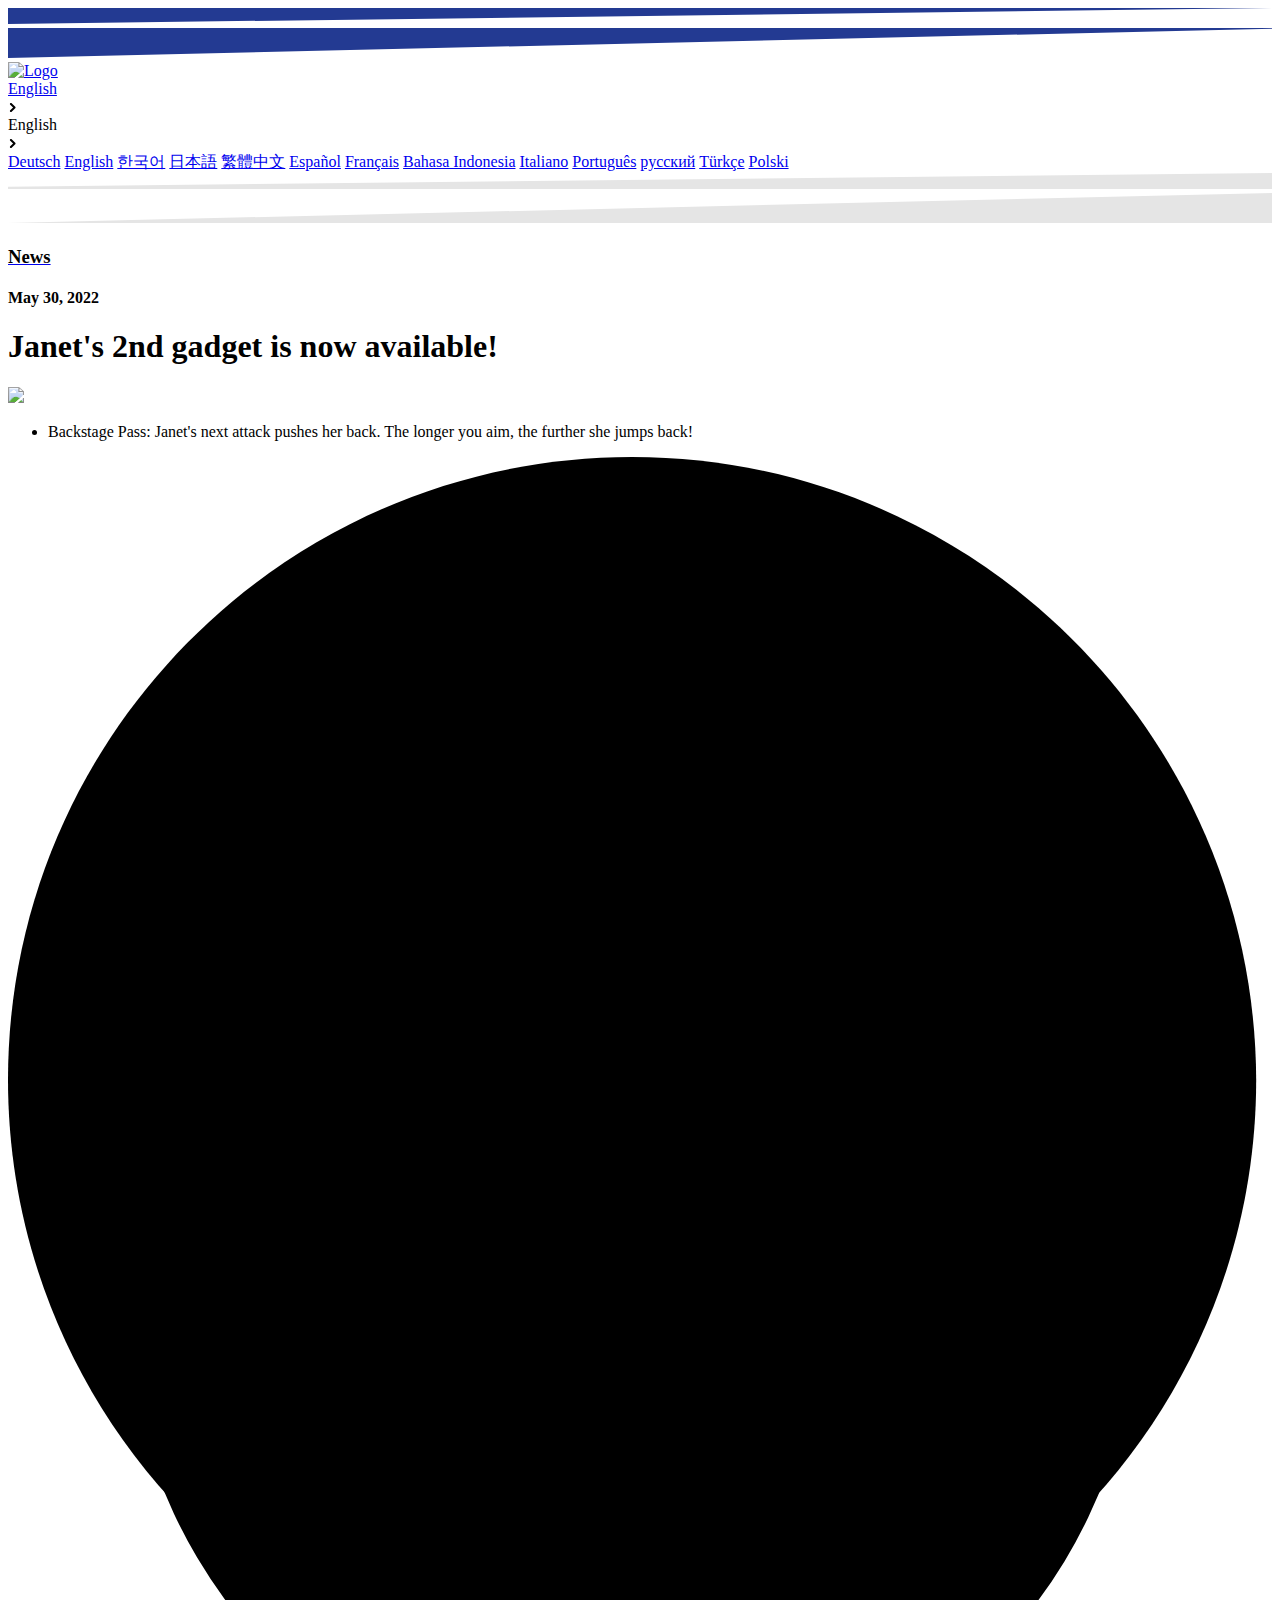
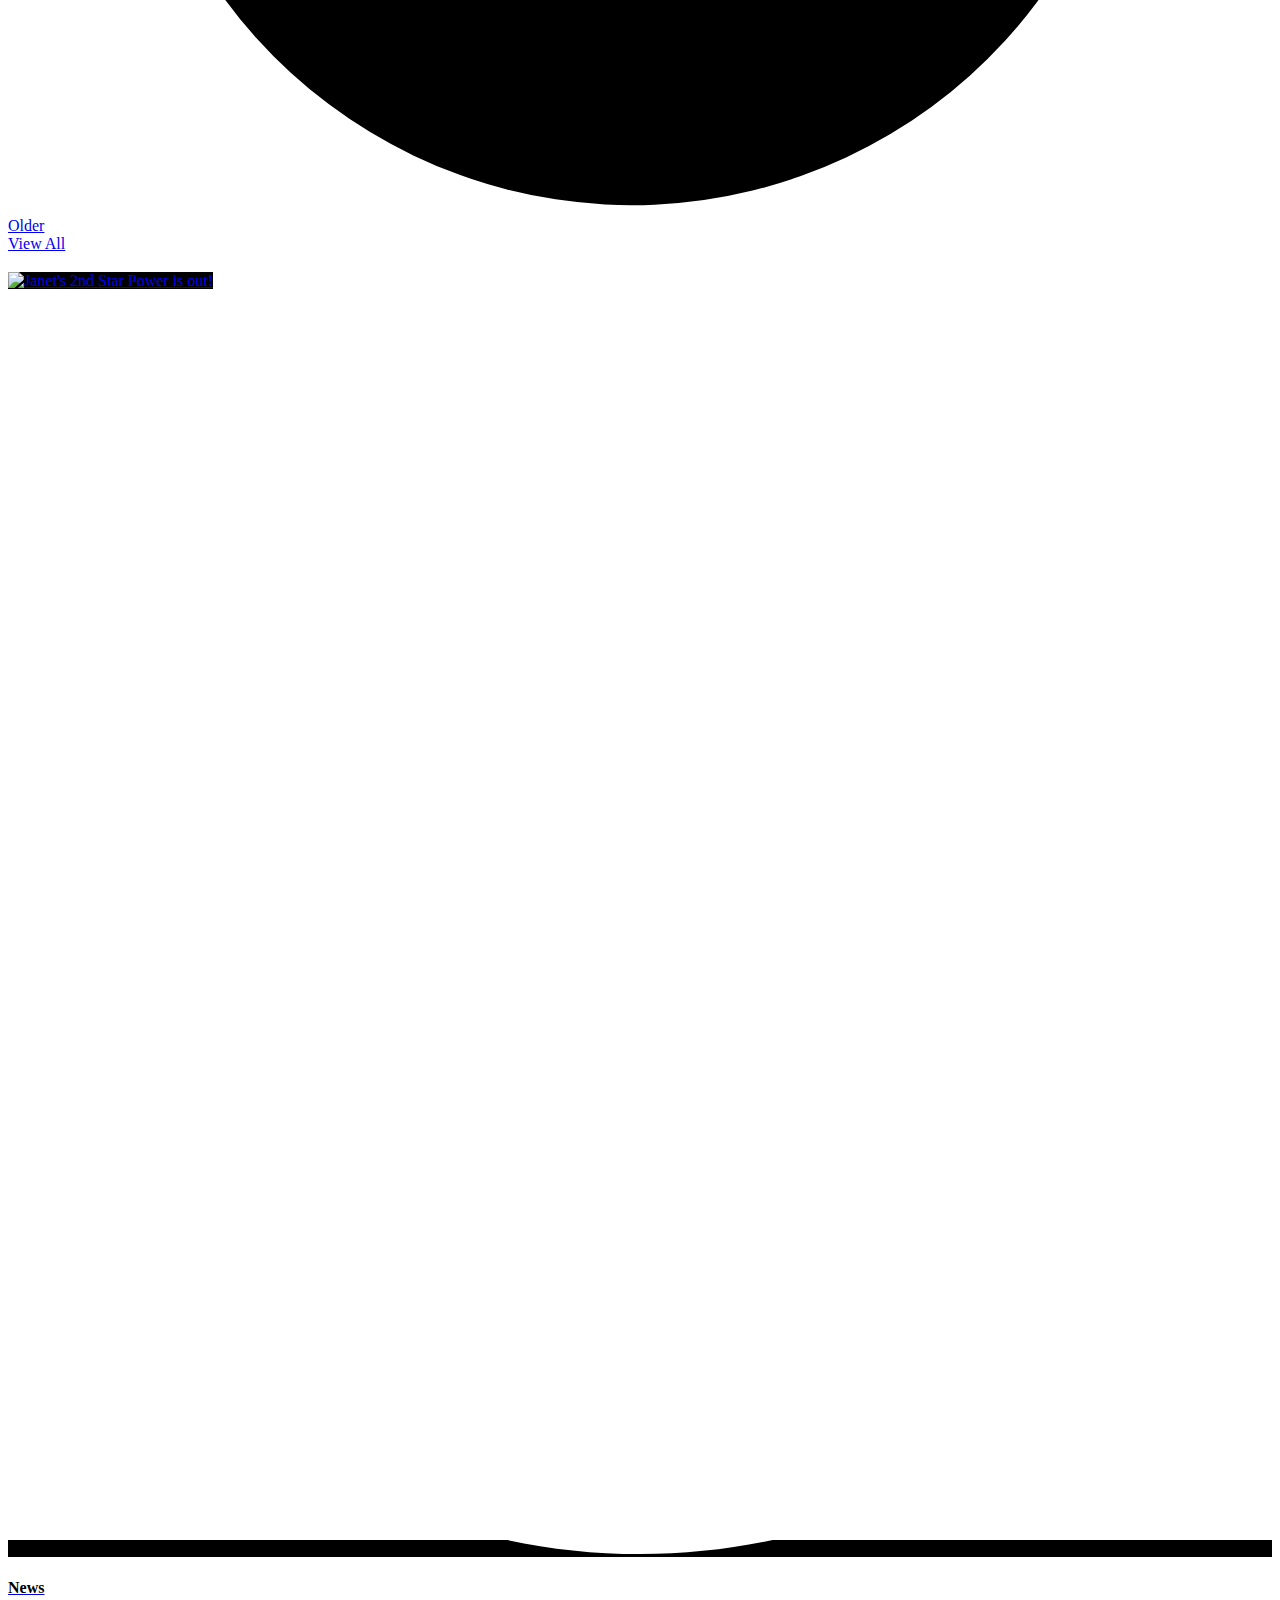
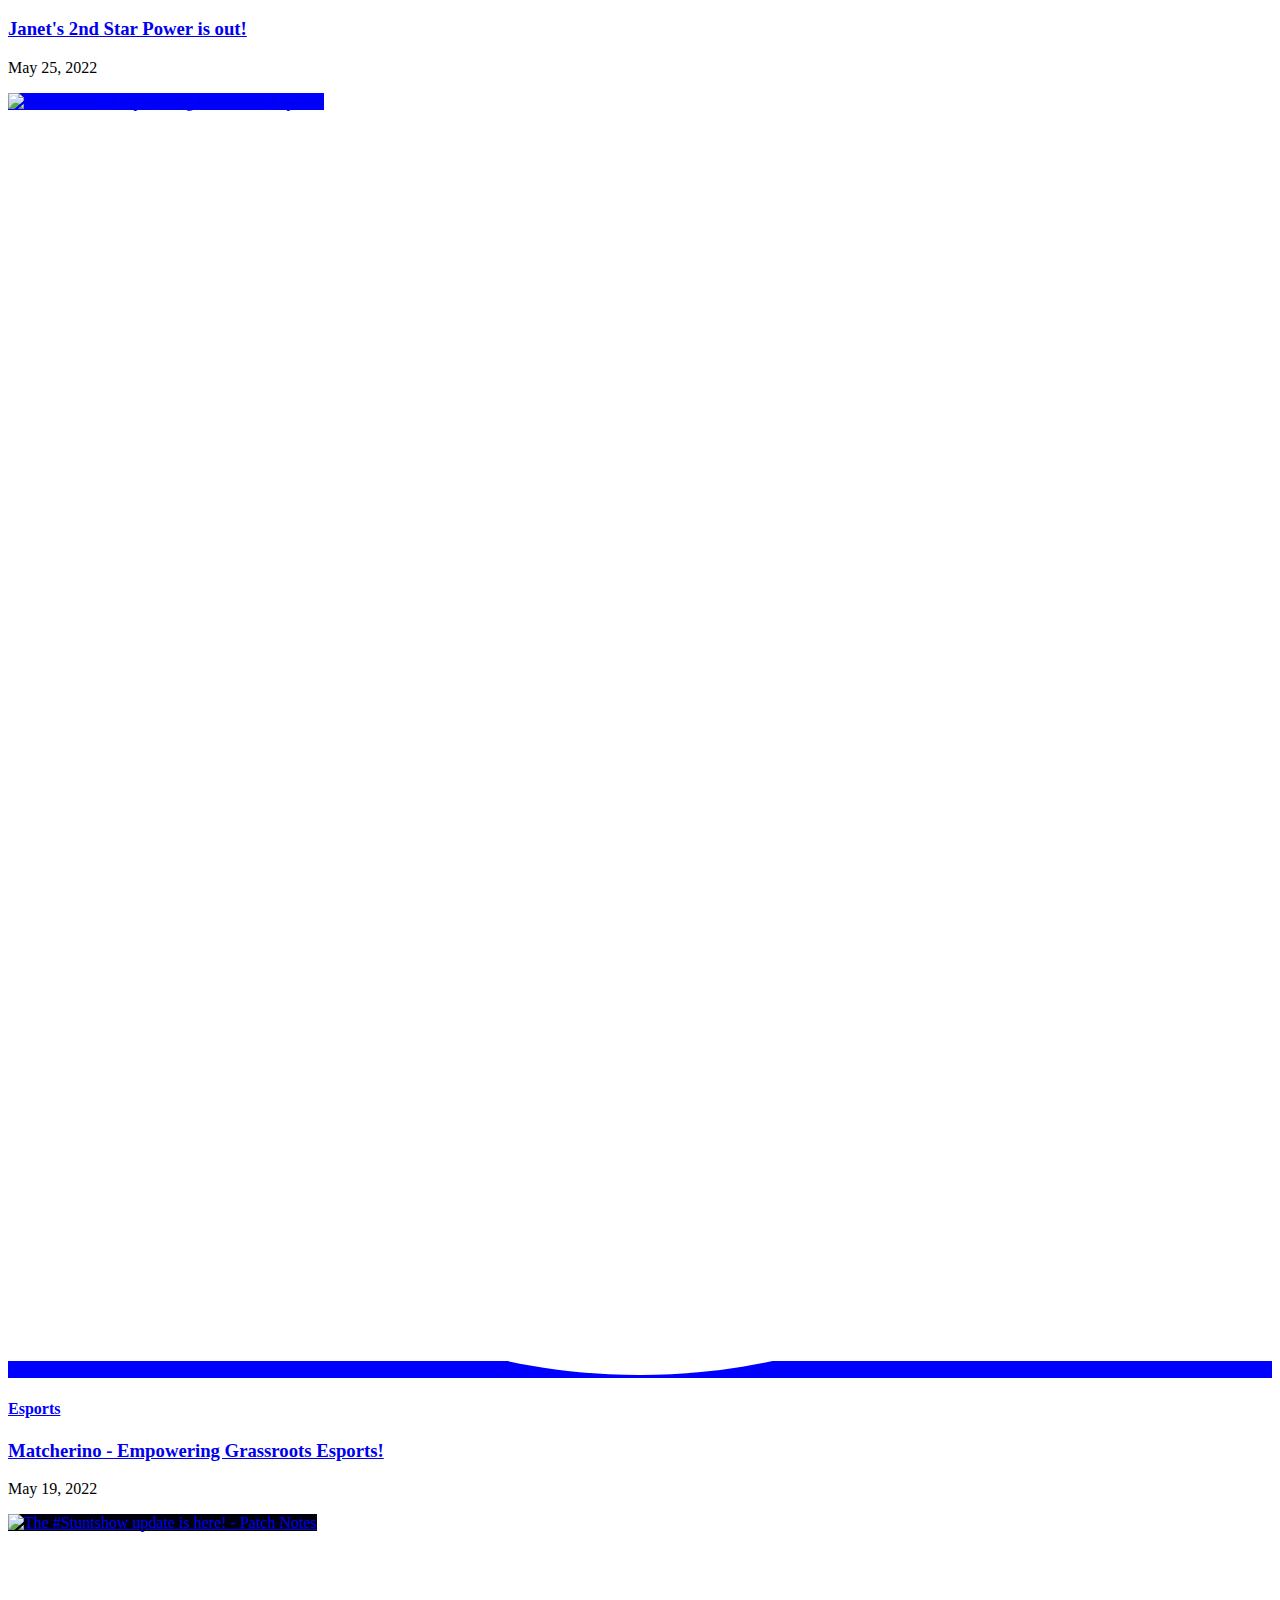
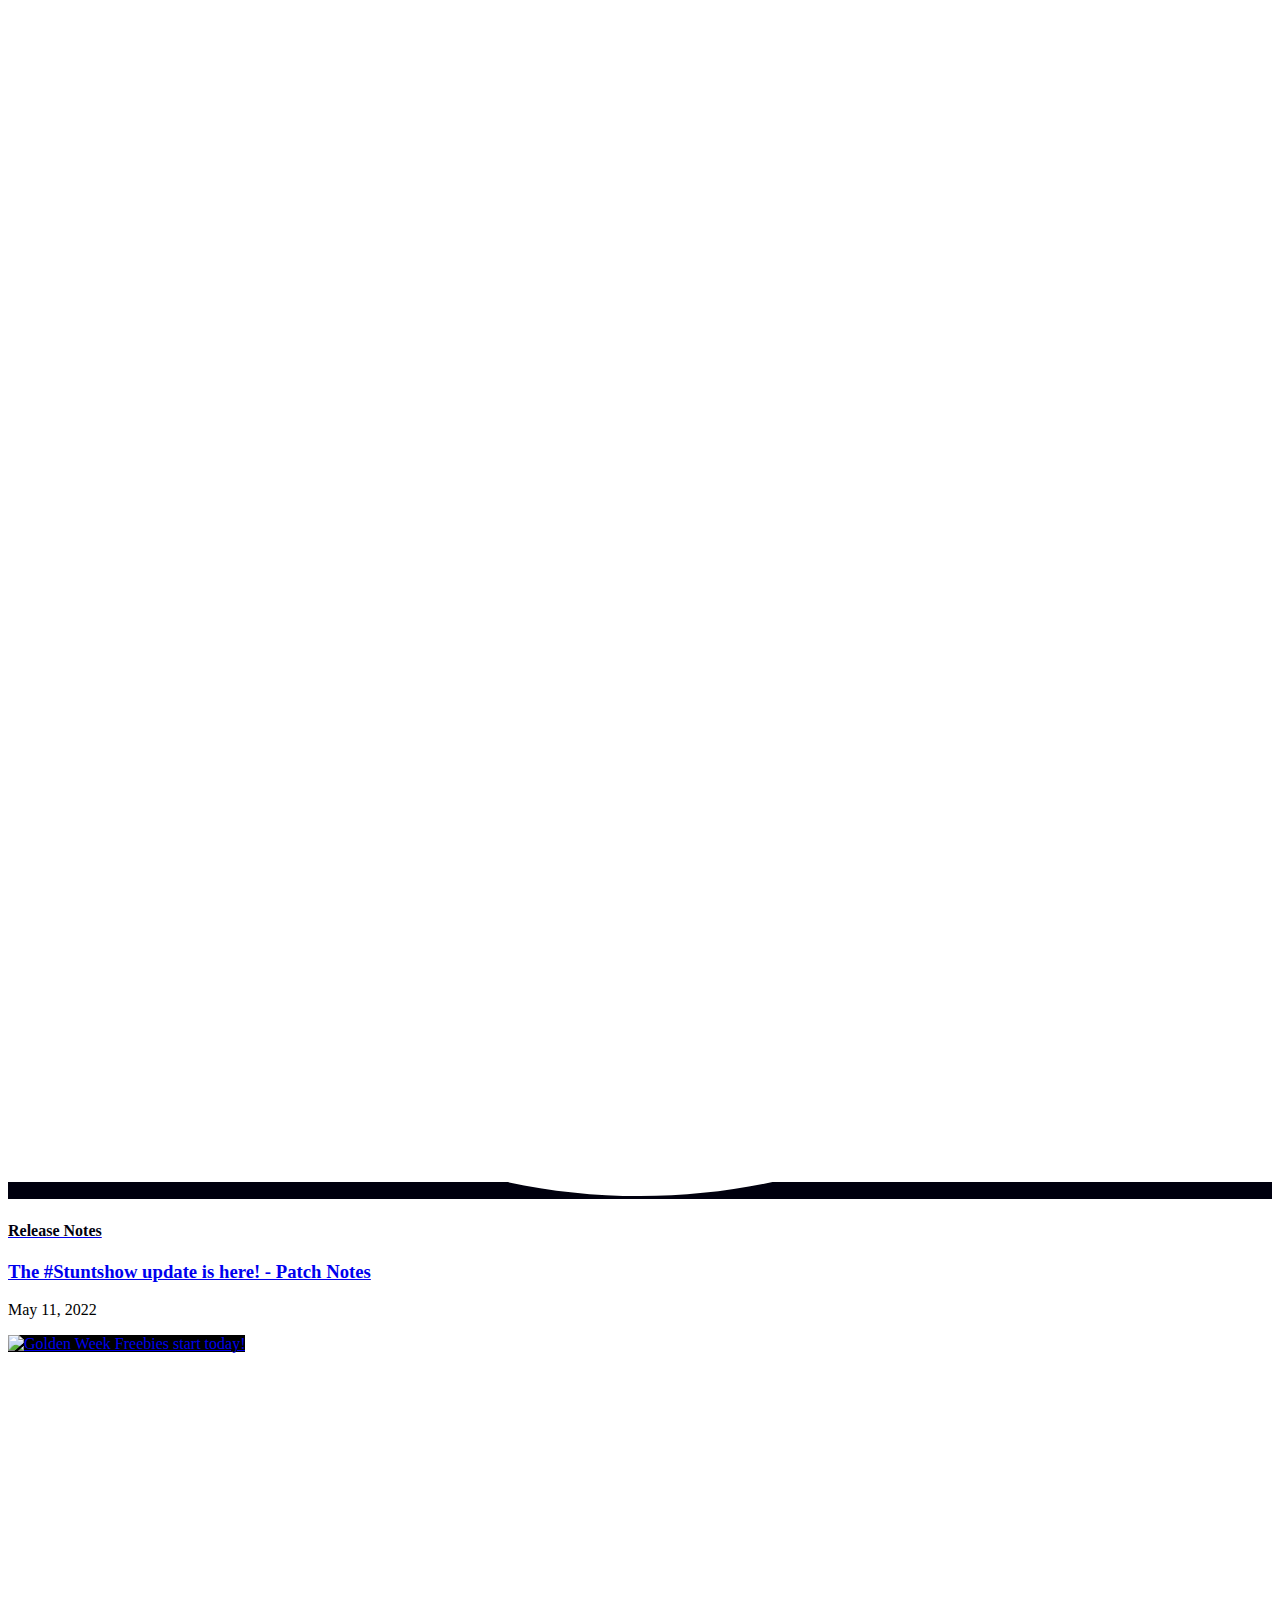
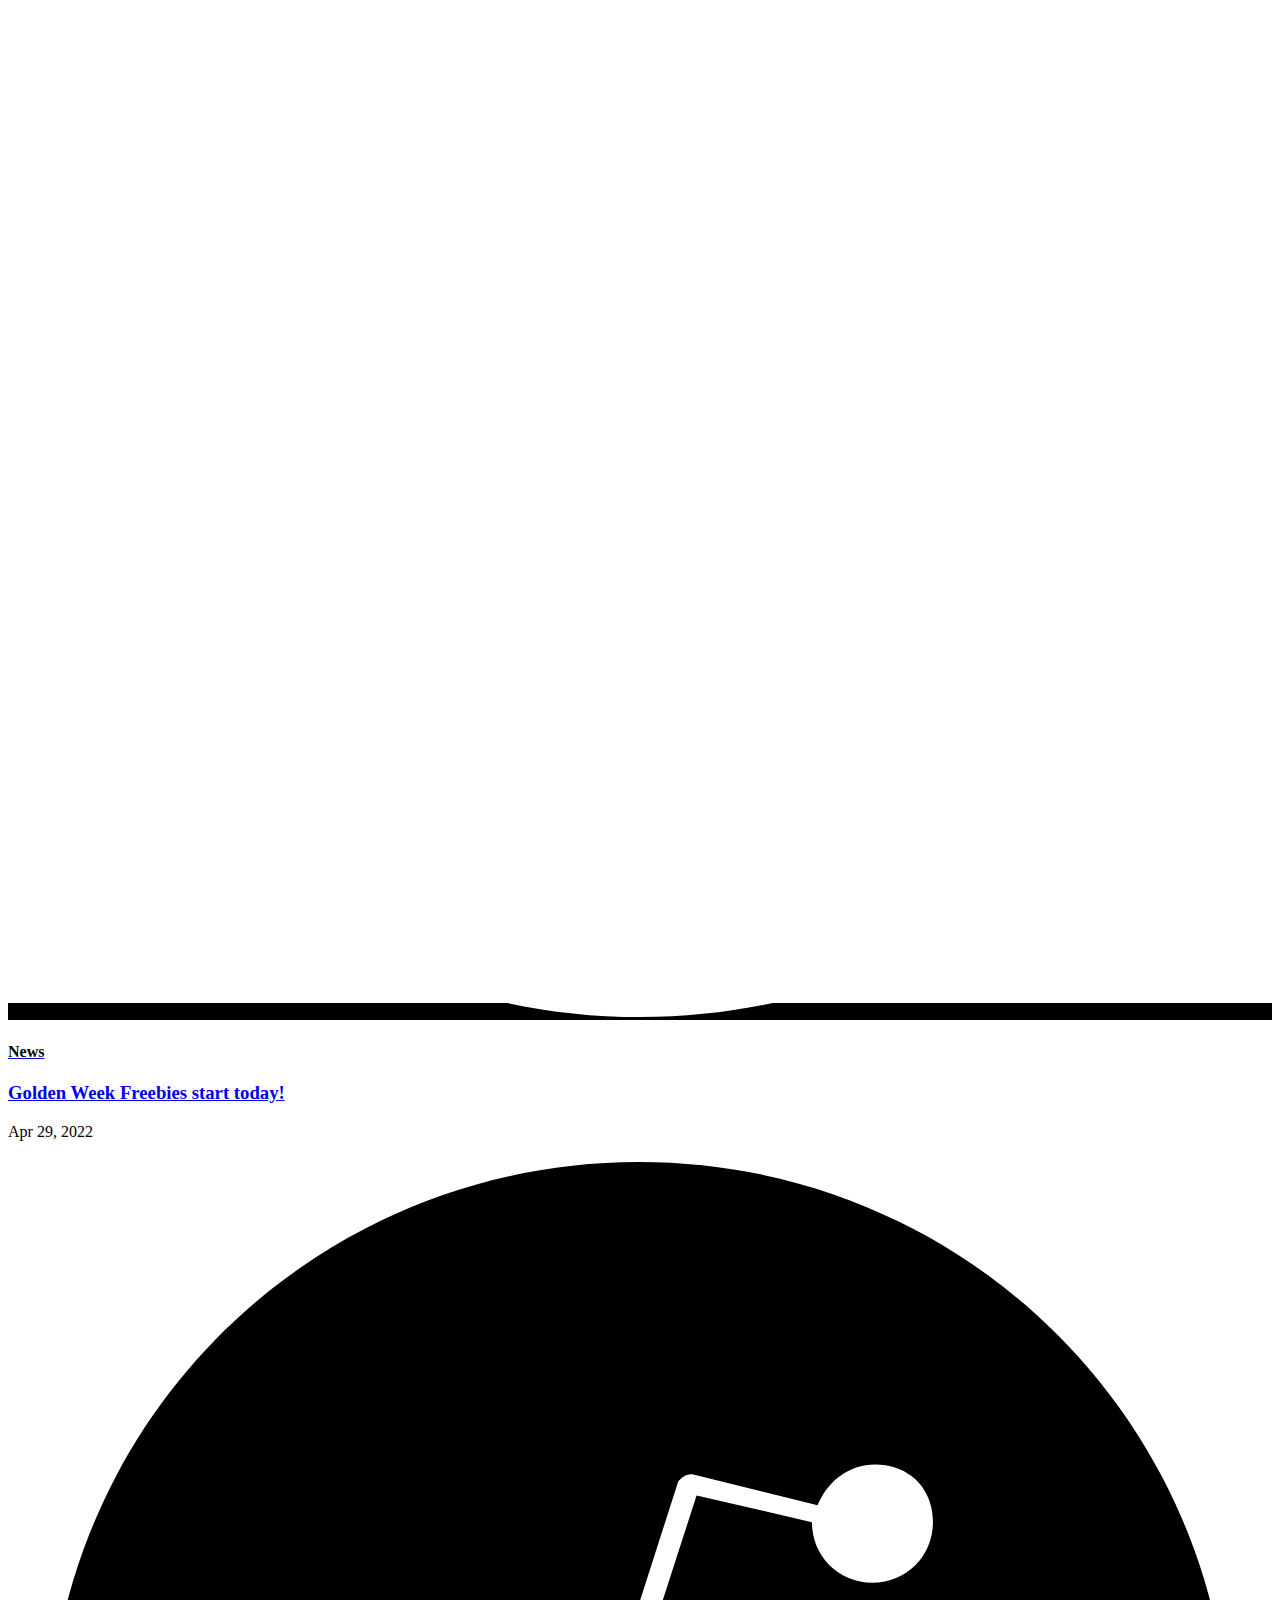
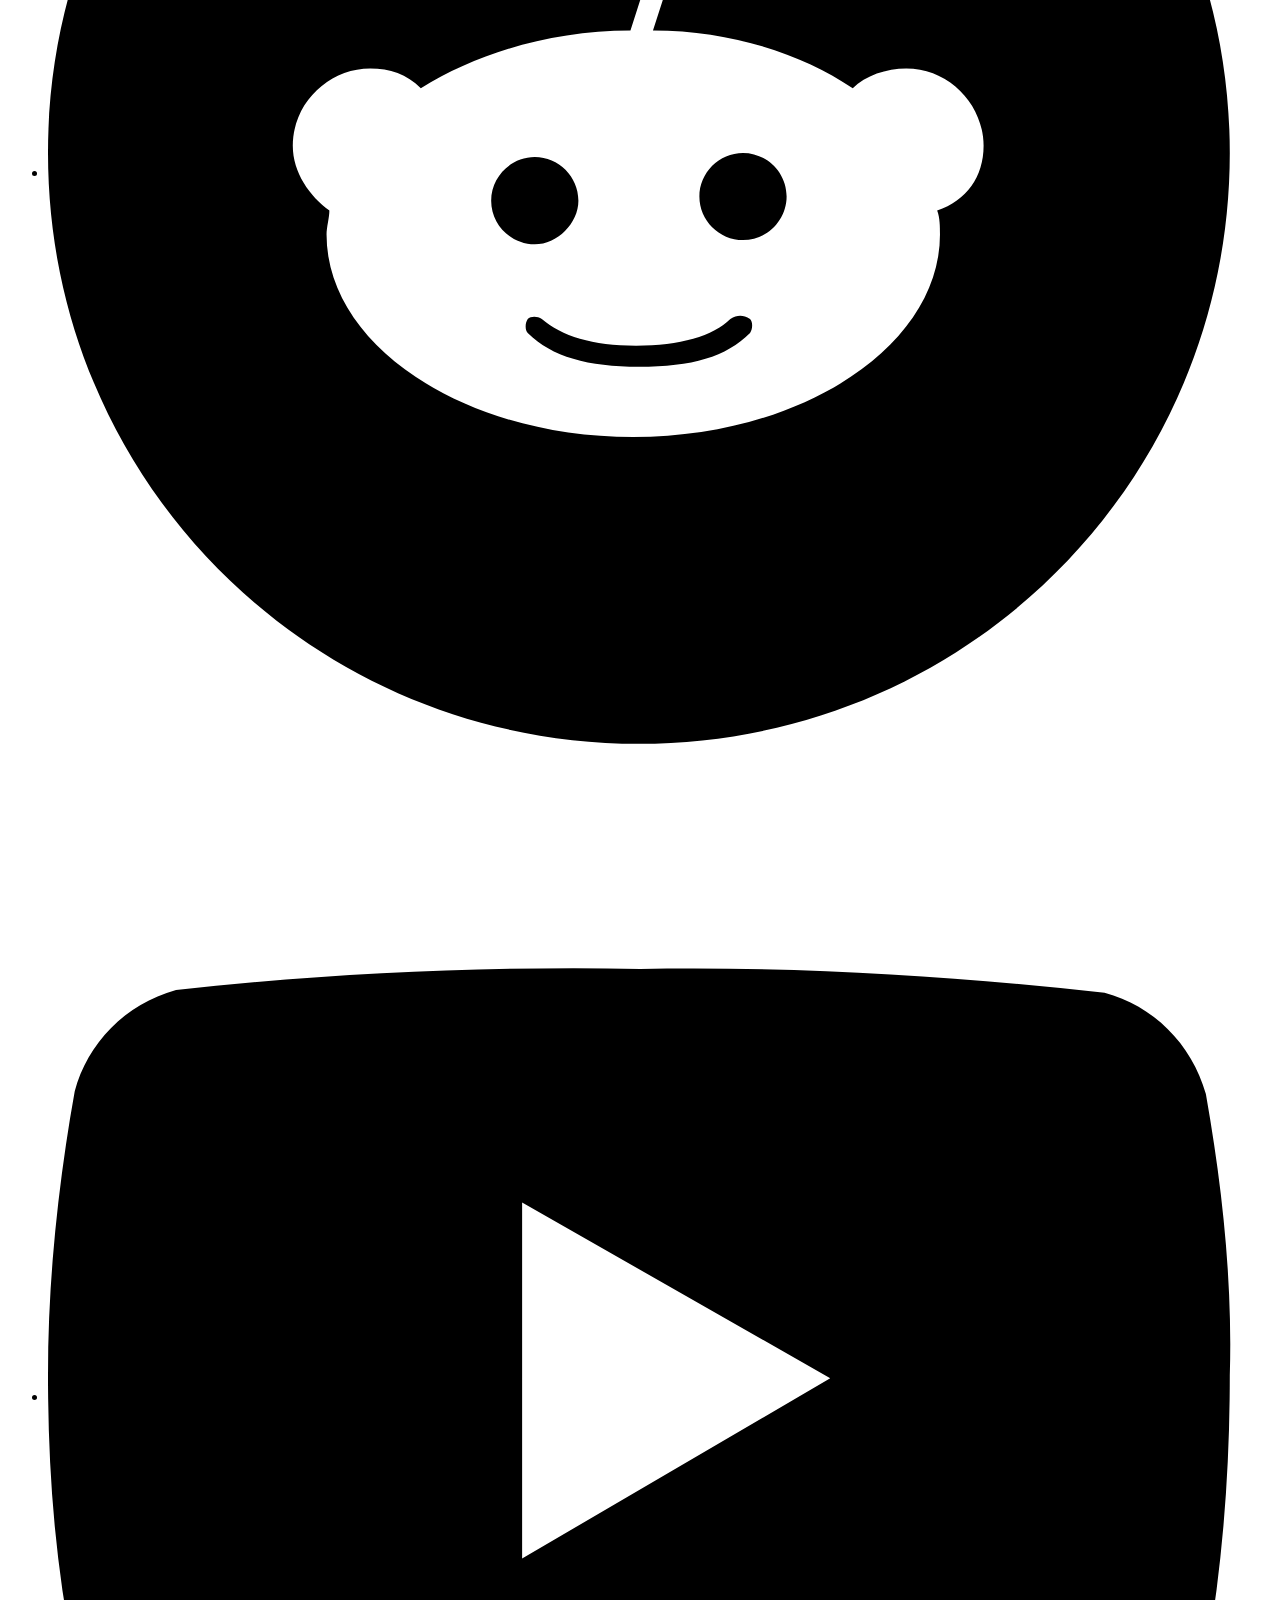
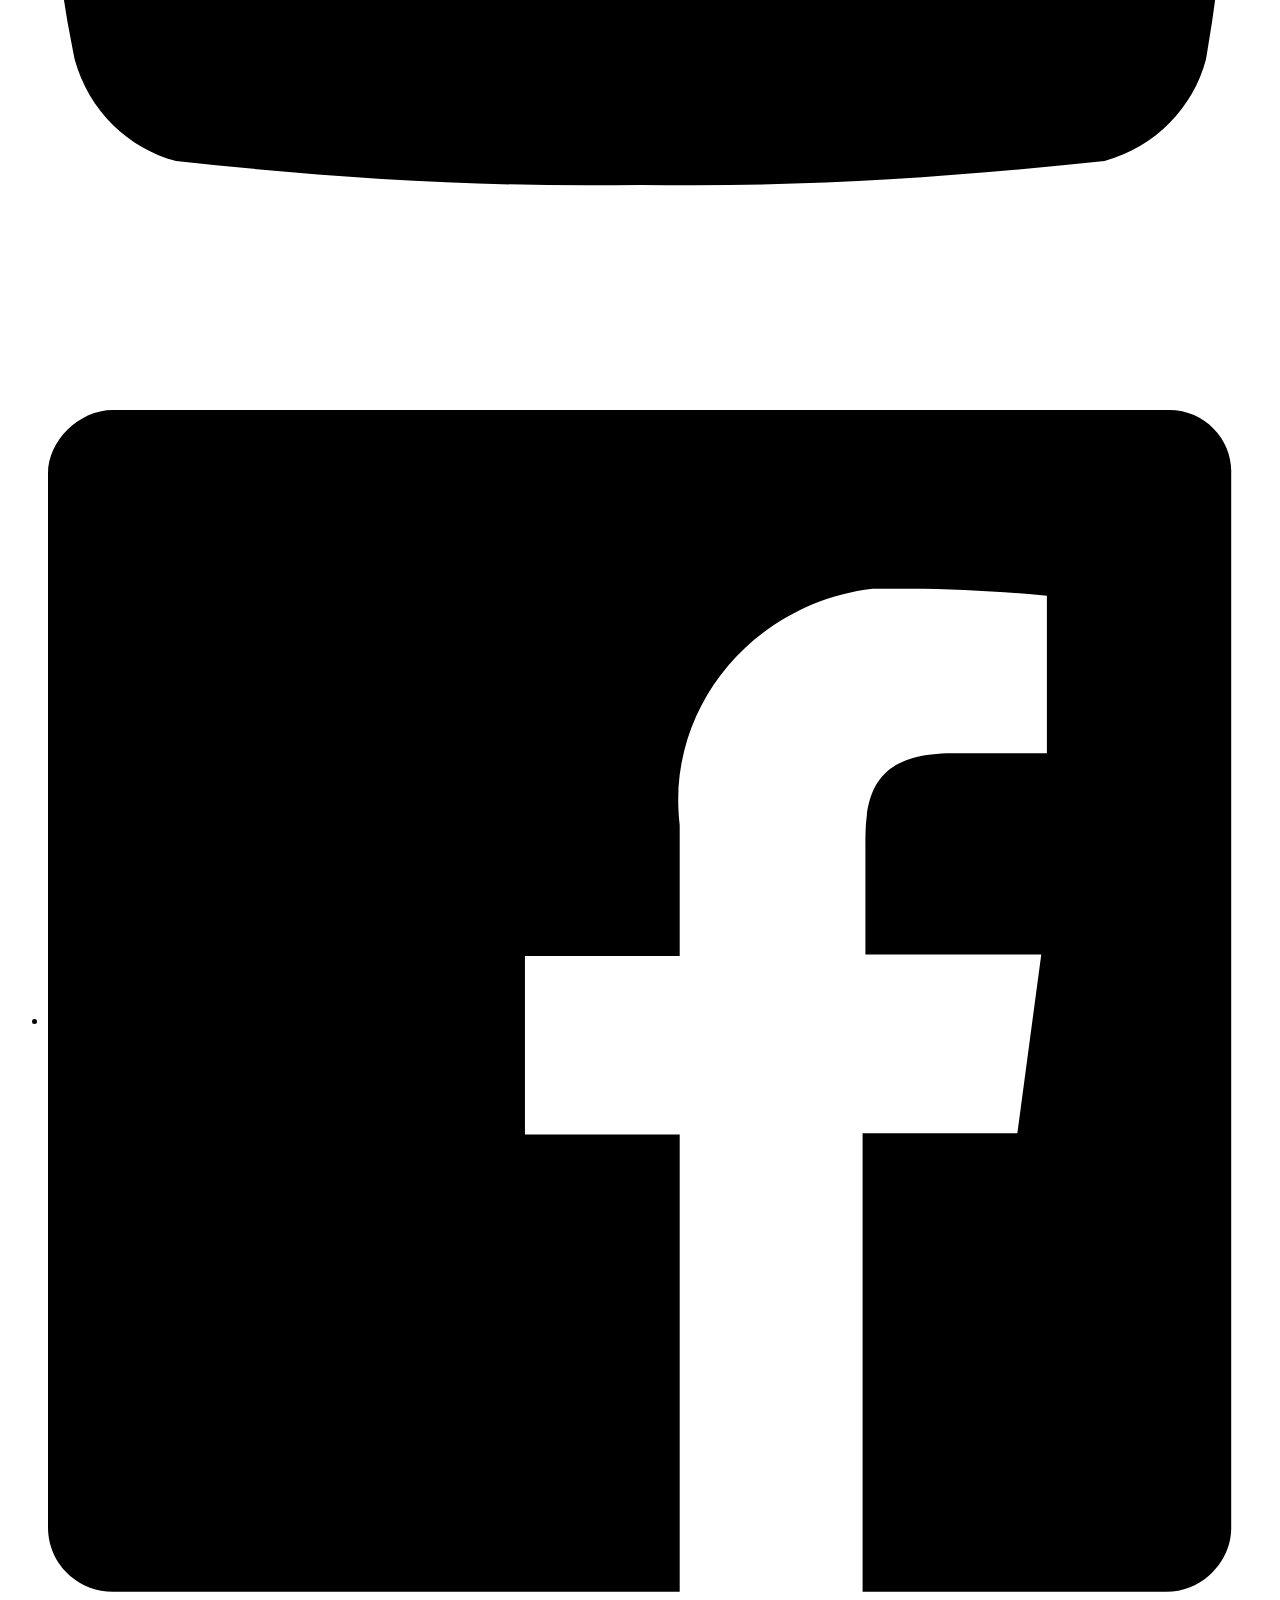
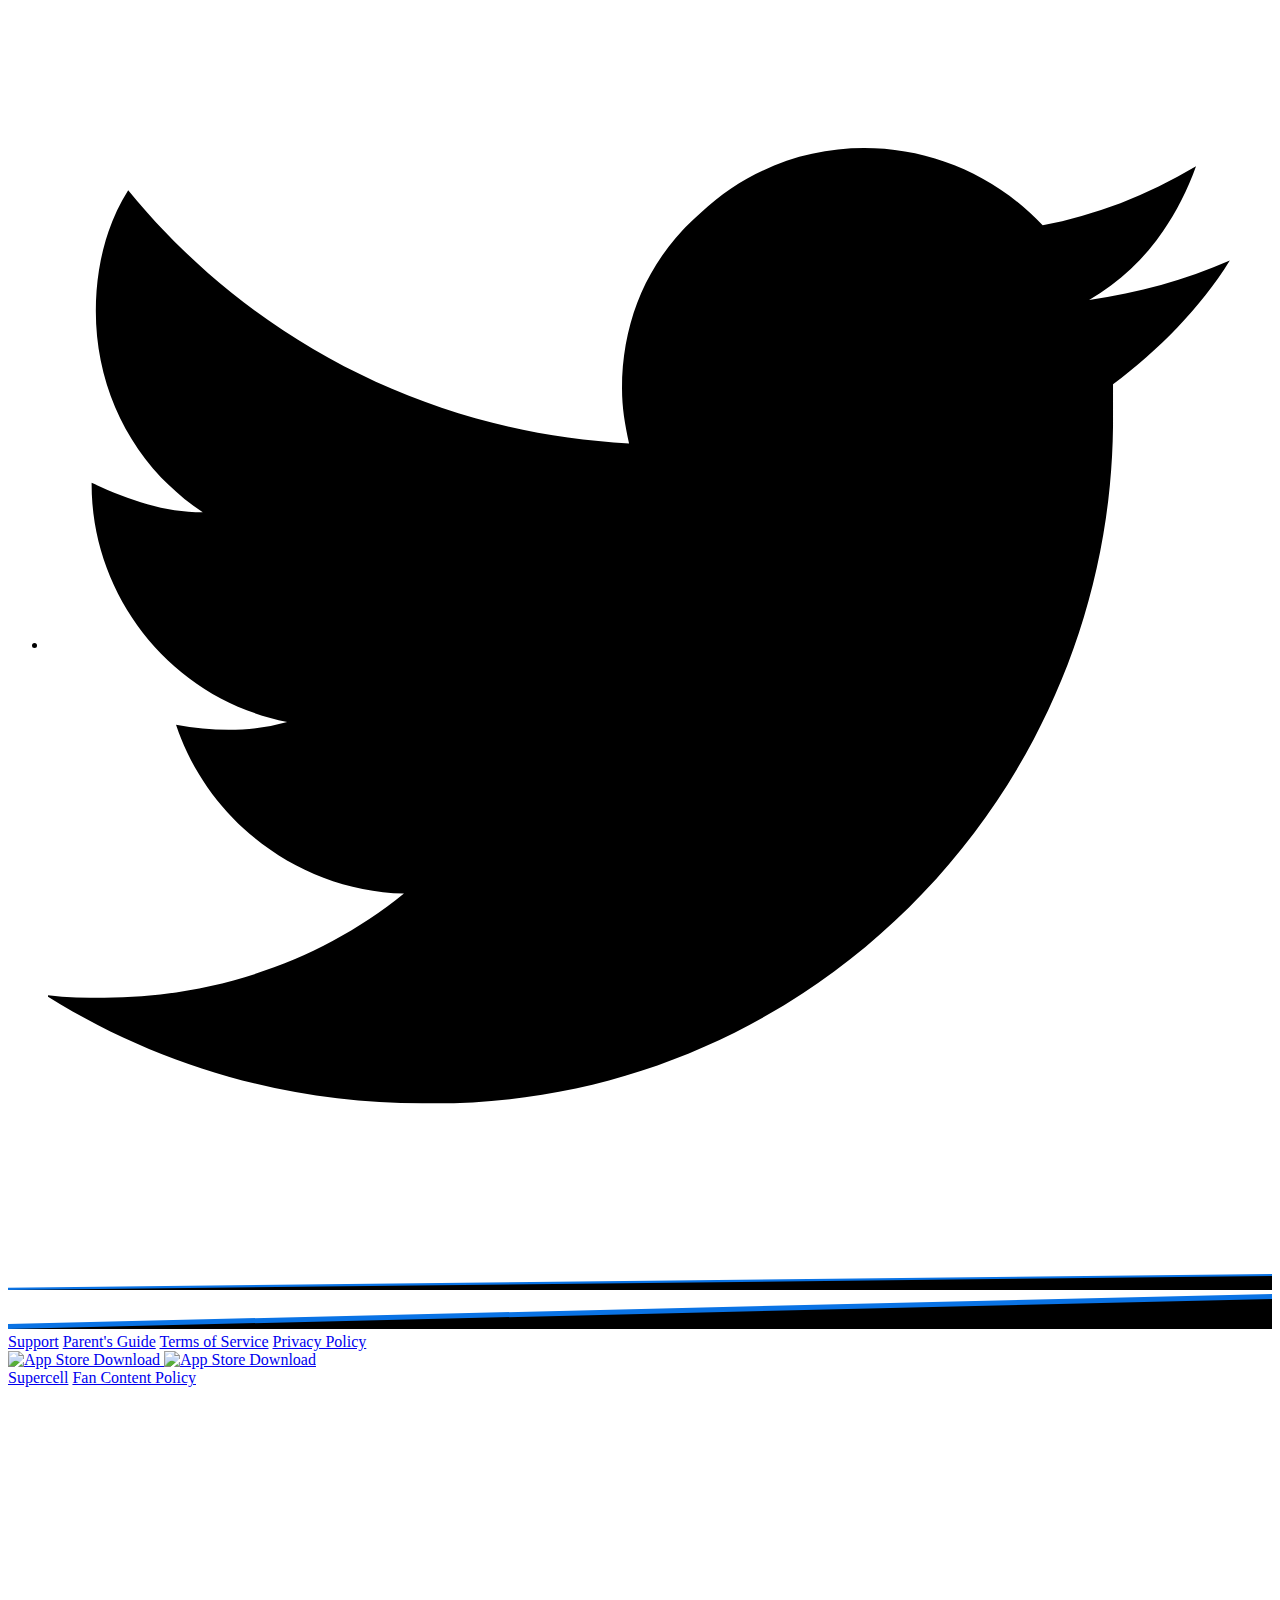
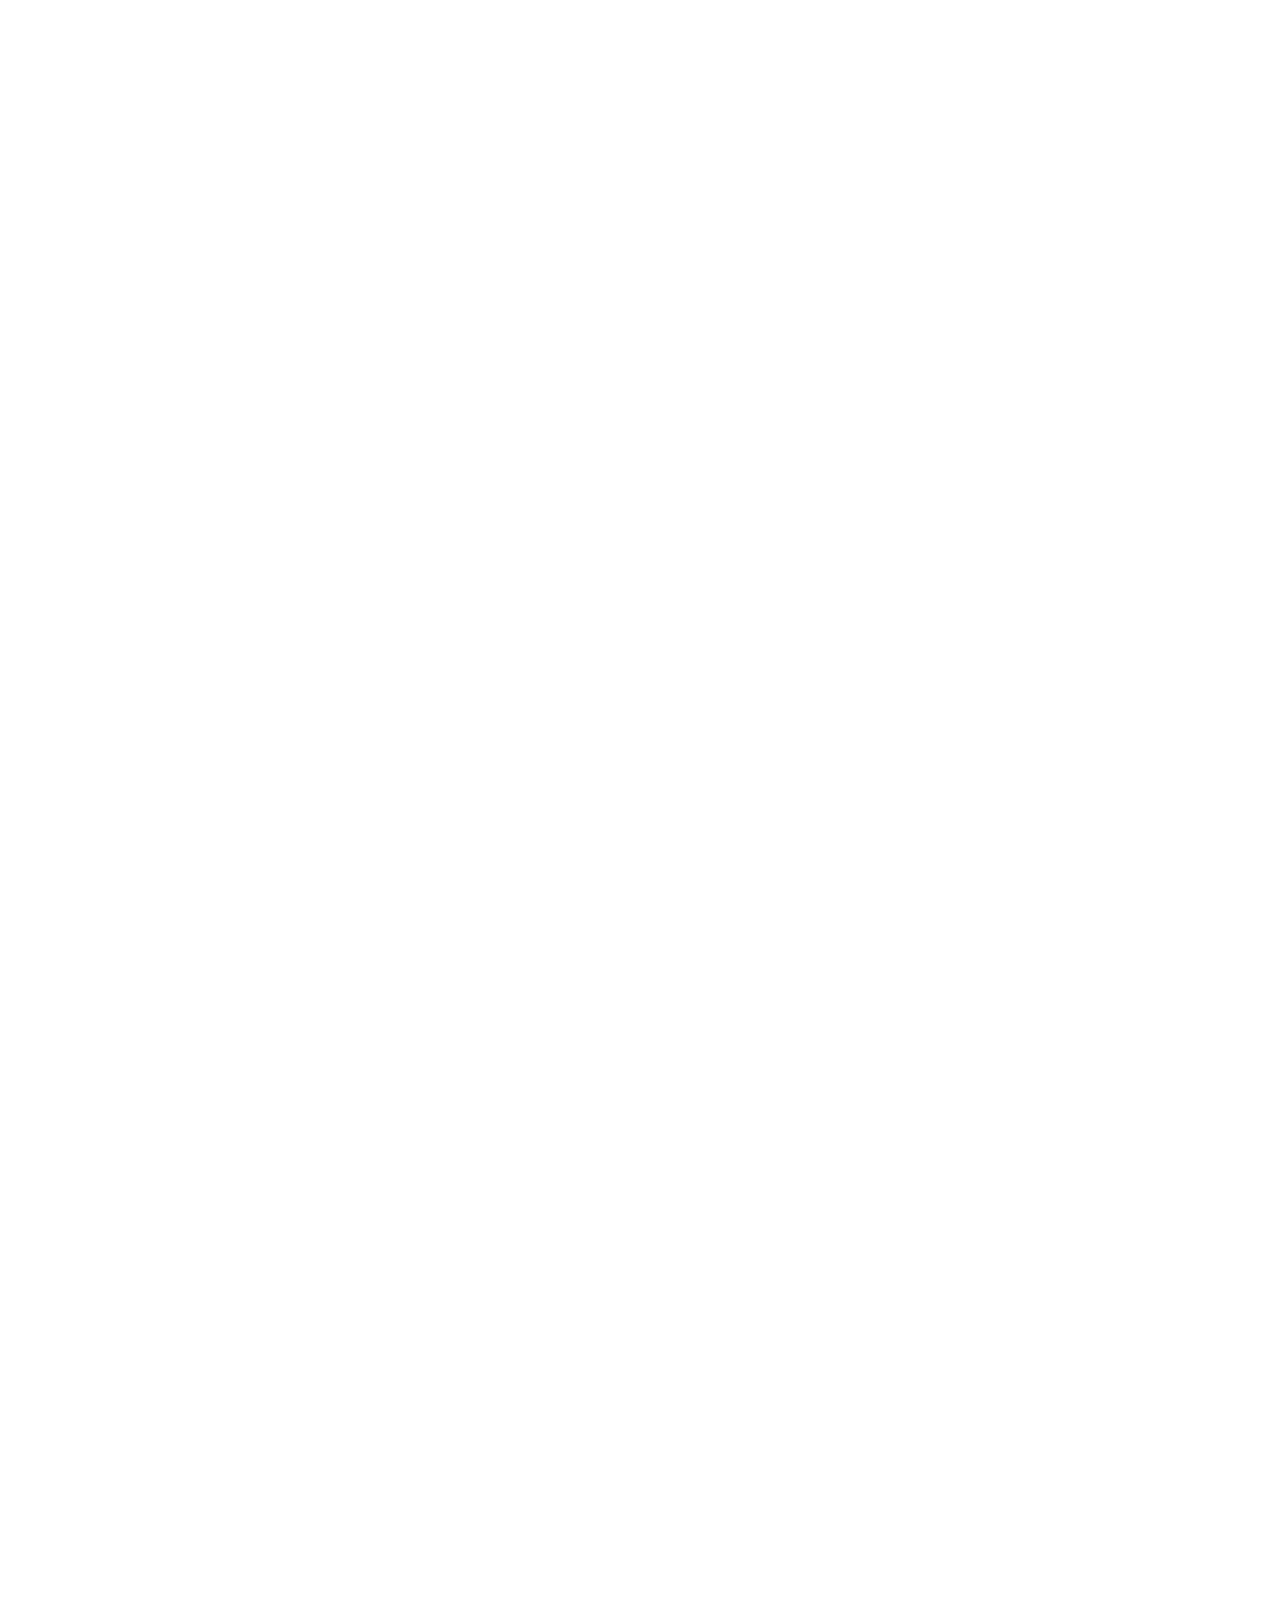
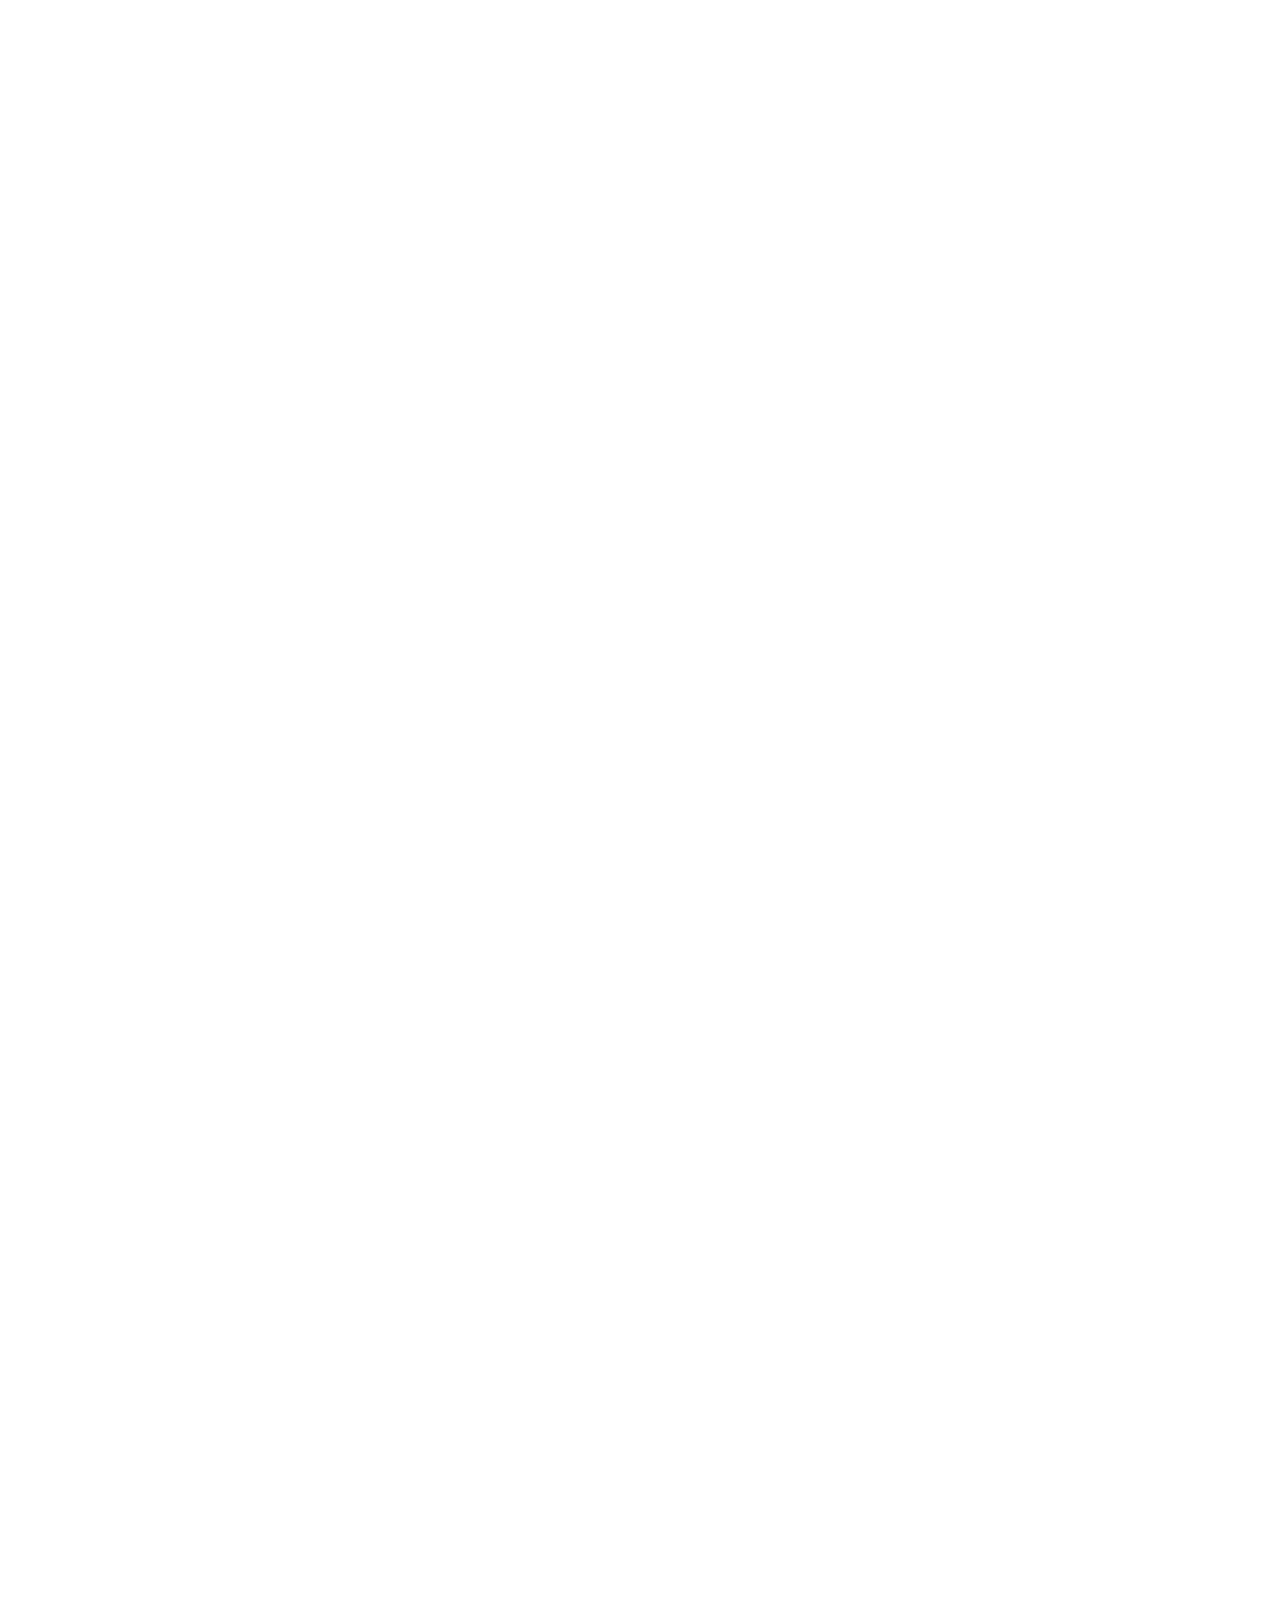
==== news/Janets-gadget-is-out.html @ 5e8eb39f "Add files via upload" ====
<!DOCTYPE html>
<html lang="en">
<head>
	<meta charset="utf-8"/>
	<meta http-equiv="X-UA-Compatible" content="IE=edge"/>
			
				
																	
								
	<title>Janet&#039;s 2nd gadget is now available! | Brawl Stars</title>
	<script src="//hello.myfonts.net/count/2fccc3" async></script>
	<link rel="stylesheet" href="/blog-assets/styles/styles.css?t=c48020634ee6c3d50c098c7e0d57a97367b105ff488">
	<meta name="viewport" content="width=device-width, initial-scale=1">
	<meta name="google-site-verification" content="OgnQV5HogNppWJJmW-UV5ULbdeNjVKOMdyLY9wrp2R4" />

	<meta name="description" content="Backstage Pass: Janet&#039;s next attack pushes her back. The longer you aim, the further she jumps back! this one">
	<meta name="keywords" content="">

	<meta property="og:title" content="Janet&#039;s 2nd gadget is now available! | Brawl Stars" />
	<meta property="og:site_name" content="Brawl Stars"/>
	<meta property="og:description" content="Backstage Pass: Janet&#039;s next attack pushes her back. The longer you aim, the further she jumps back!" />
	<meta property="og:image" content="https://blog.brawlstars.com/uploaded-images/2045494373_1653863394.jpg?mtime=20220529222954" />
	<meta name="twitter:card" content="summary_large_image">
	<meta name="twitter:site" content="@BrawlStars">
	<meta name="twitter:creator" content="@BrawlStars">
	<meta name="twitter:title" content="Janet&#039;s 2nd gadget is now available! | Brawl Stars">
	<meta name="twitter:description" content="Backstage Pass: Janet&#039;s next attack pushes her back. The longer you aim, the further she jumps back!">
	<meta name="twitter:image" content="https://blog.brawlstars.com/uploaded-images/2045494373_1653863394.jpg?mtime=20220529222954" />
	<link rel="apple-touch-icon" sizes="57x57" href="/blog-assets/favicon/apple-icon-57x57.png">
	<link rel="apple-touch-icon" sizes="60x60" href="/blog-assets/favicon/apple-icon-60x60.png">
	<link rel="apple-touch-icon" sizes="72x72" href="/blog-assets/favicon/apple-icon-72x72.png">
	<link rel="apple-touch-icon" sizes="76x76" href="/blog-assets/favicon/apple-icon-76x76.png">
	<link rel="apple-touch-icon" sizes="114x114" href="/blog-assets/favicon/apple-icon-114x114.png">
	<link rel="apple-touch-icon" sizes="120x120" href="/blog-assets/favicon/apple-icon-120x120.png">
	<link rel="apple-touch-icon" sizes="144x144" href="/blog-assets/favicon/apple-icon-144x144.png">
	<link rel="apple-touch-icon" sizes="152x152" href="/blog-assets/favicon/apple-icon-152x152.png">
	<link rel="apple-touch-icon" sizes="180x180" href="/blog-assets/favicon/apple-icon-180x180.png">
	<link rel="icon" type="image/png" href="/blog-assets/favicon/favicon-32x32.png" sizes="32x32">
	<link rel="icon" type="image/png" href="/blog-assets/favicon/android-icon-192x192.png" sizes="192x192">
	<link rel="icon" type="image/png" href="/blog-assets/favicon/favicon-96x96.png" sizes="96x96">
	<link rel="icon" type="image/png" href="/blog-assets/favicon/favicon-16x16.png" sizes="16x16">
	<link rel="manifest" href="/blog-assets/favicon/manifest.json">
	<meta name="apple-mobile-web-app-title" content="Brawl Stars">
	<meta name="application-name" content="Brawl Stars">
	<meta name="theme-color" content="#ffffff">

	<!-- Google Tag Manager -->
	<script>
		window.dataLayer = window.dataLayer || [];
	</script>
	<script>(function(w,d,s,l,i){w[l]=w[l]||[];w[l].push({'gtm.start':
					new Date().getTime(),event:'gtm.js'});var f=d.getElementsByTagName(s)[0],
				j=d.createElement(s),dl=l!='dataLayer'?'&l='+l:'';j.async=true;j.src=
				'https://www.googletagmanager.com/gtm.js?id='+i+dl+'&gtm_cookies_win=x';f.parentNode.insertBefore(j,f);
		})(window,document,'script','dataLayer','GTM-WN8S33Q');</script>
	<!-- End Google Tag Manager -->
	</head>
<body>

<!-- Google Tag Manager (noscript) -->
		<noscript><iframe src="https://www.googletagmanager.com/ns.html?id=GTM-WN8S33Q&gtm_cookies_win=x"
		height="0" width="0" style="display:none;visibility:hidden"></iframe></noscript>
		<!-- End Google Tag Manager (noscript) -->
<div id="app">
	<div class="App">

		<!-- header start -->
		<header class="Header js-header">
			<div class='Header-bar-bg'>
				<svg class="Header-bar-bg__SVG-mobile" xmlns="http://www.w3.org/2000/svg" width="100%" height="16" viewBox="0 0 376 16" preserveAspectRatio="none" >
					<path fill="#233A92" d="M0,0v16L376,0"/>
				</svg>
				<svg class="Header-bar-bg__SVG-desktop" xmlns="http://www.w3.org/2000/svg" width="100%" height="30" viewBox="0 0 1400 60" preserveAspectRatio="none">
					<path fill="#233A92" d="M1400,0H0v60L1400,1.4V0z"/>
				</svg>
			</div>
						<div class='Header-bg'></div>
									<div class="Navbar-holder">
				<div class='Navbar-backdrop'></div>
				<div class='Navbar-scroller'>
					<div class="Navbar-FixedElements Navbar-wrapper">
						<a href="../index.html" class="Navbar-logo Navbar-logo-outside js-click" title="Home" data-category="Header" data-label="Logo">
															<picture class="">
									<source data-srcset="https://blog.brawlstars.com/uploaded-images/_150x150_fit_center-center_90/logo-1.png?mtime=20181211213639, https://blog.brawlstars.com/uploaded-images/_300x300_fit_center-center_90/logo-1.png?mtime=20181211213639 2x" media="(max-width: 599px)">
									<source data-srcset="https://blog.brawlstars.com/uploaded-images/_150x150_fit_center-center_90/logo-1.png?mtime=20181211213639, https://blog.brawlstars.com/uploaded-images/_300x300_fit_center-center_90/logo-1.png?mtime=20181211213639 2x" media="(max-width: 1023px)">
									<source data-srcset="https://blog.brawlstars.com/uploaded-images/_150x150_fit_center-center_90/logo-1.png?mtime=20181211213639, https://blog.brawlstars.com/uploaded-images/_450x450_fit_center-center_90/logo-1.png?mtime=20181211213639 2x" media="(max-width: 1439px)">
									<source data-srcset="https://blog.brawlstars.com/uploaded-images/_150x150_fit_center-center_90/logo-1.png?mtime=20181211213639, https://blog.brawlstars.com/uploaded-images/_450x450_fit_center-center_90/logo-1.png?mtime=20181211213639 2x" media="(min-width: 1440px)">
									<img data-src="https://blog.brawlstars.com/uploaded-images/_150x150_fit_center-center_90/logo-1.png?mtime=20181211213639" class="lazyload" alt="Logo" draggable="false">
								</picture>
													</a>
					</div>
				</div>
			</div>

			<div class="Languagebar-holder">
				<div class='Languagebar-backdrop'></div>
				<div class='Languagebar-scroller'>
					<div class="Languagebar-FixedElements Languagebar-wrapper">
						<a
								href='../index.html'
								class="Languagebar-logo Languagebar-logo-outside js-click"
								title="Home"
								data-category="Header" data-label="Logo">
							English
						</a>

						<a class="Languagebar-language">
							<div class="Languagebar-arrow-left">
								<svg viewBox="0 0 23 24" class="icon-arrow" width="9px" height="9px">
									<g>
										<path d="M18.8,10.1L9.3,0.8c-1.1-1.1-2.8-1.1-3.9,0c-1.1,1.1-1.1,2.8,0,3.8l7.6,7.4l-7.6,7.4
                                    c-1.1,1.1-1.1,2.8,0,3.8c1.1,1.1,2.8,1.1,3.9,0l9.5-9.3C19.9,12.9,19.9,11.2,18.8,10.1z"></path>
									</g>
								</svg>
							</div>
                                <span>
                                    English
                                </span>
							<div class="Languagebar-arrow-right">
								<svg viewBox="0 0 23 24" class="icon-arrow" width="9px" height="9px">
									<g>
										<path d="M18.8,10.1L9.3,0.8c-1.1-1.1-2.8-1.1-3.9,0c-1.1,1.1-1.1,2.8,0,3.8l7.6,7.4l-7.6,7.4
                                        c-1.1,1.1-1.1,2.8,0,3.8c1.1,1.1,2.8,1.1,3.9,0l9.5-9.3C19.9,12.9,19.9,11.2,18.8,10.1z"></path>
									</g>
								</svg>
							</div>
						</a>

						<div class="Languagebar-hamburger-bg" ref="LanguagebarBg"></div>
						<div class="Languagebar-hamburger-button">
							<div class="Languagebar-hamburger">
								<div class="Languagebar-hamburger-line Languagebar-hamburger-line1"></div>
								<div class="Languagebar-hamburger-line Languagebar-hamburger-line2"></div>
								<div class="Languagebar-hamburger-line Languagebar-hamburger-line3"></div>
								<div class="Languagebar-hamburger-line Languagebar-hamburger-line4"></div>
							</div>
						</div>
					</div>
					<nav class='Languagebar' ref="Languagebar">
						<div class='Languagebar-background' ref="navBg">
							<div class="Languagebar-wrapper" ref="LanguagebarWrapper">
								<div class='Languagebar-nav js-hover-effect'>
									<div class="Languagebar-primarynav" ref="primaryNav">
										<div class="Languagebar-item"></div>
										<div class="Languagebar-content">

																							<a  href="https://blog.brawlstars.com/de/">Deutsch</a>
																							<a class="selected" href="../index.html">English</a>
																							<a  href="https://blog.brawlstars.com/ko/">한국어</a>
																							<a  href="https://blog.brawlstars.com/ja/">日本語</a>
																							<a  href="https://blog.brawlstars.com/zh/">繁體中文</a>
																							<a  href="https://blog.brawlstars.com/es/">Español</a>
																							<a  href="https://blog.brawlstars.com/fr/">Français</a>
																							<a  href="https://blog.brawlstars.com/id/">Bahasa Indonesia</a>
																							<a  href="https://blog.brawlstars.com/it/">Italiano</a>
																							<a  href="https://blog.brawlstars.com/pt/">Português</a>
																							<a  href="https://blog.brawlstars.com/ru/">русский</a>
																							<a  href="https://blog.brawlstars.com/tr/">Türkçe</a>
																							<a  href="https://blog.brawlstars.com/pl/">Polski</a>
											
										</div>
										<div class="Languagebar-item"></div>
									</div>
								</div>
							</div>
						</div>
					</nav>
				</div>

			</div>
		</header>
		<!-- header end -->

		<!-- yield start -->
			<article class="article js-minHeight-content">
		<div class='Header-backdrop Header-backdrop--large'>
	<div class="skull-background">
		<div class="skull-background__wrapper">
			<div class="js-skull-background"></div>
			<div class="skull-background__gradient"></div>
		</div>
	</div>
	<div class='Header-backdrop__cap'>
		<svg class="Header-bar-bg__SVG-mobile" xmlns="http://www.w3.org/2000/svg" width="100%" height="16" viewBox="0 0 376 16" preserveAspectRatio="none" >
			<polygon fill="#e5e5e5" points="0,13.7 0,16 376,16 376,13.7 376,0 "/>
		</svg>
		<svg class="Header-bar-bg__SVG-desktop"xmlns="http://www.w3.org/2000/svg" width="100%" height="30" viewBox="0 0 1400 60" preserveAspectRatio="none">
			<polygon fill="#e5e5e5" points="0,60 0,70 1400,70 1400,60 1400,0 "/>
		</svg>
	</div>
</div>
		<div class="wrapper">
			<div class="blog-title blog-title--top">
				<div class="blog-title__inline-wrapper">
					<a href="https://blog.brawlstars.com/blog/news/"><h3 style="color:#000000;">News</h3></a>
					<h4>May 30, 2022</h4>
				</div>
				<h1>Janet&#039;s 2nd gadget is now available!</h1>
			</div>
								<div class="hero-image__wrapper article__shadow">
						

	<picture class="article-hero__picture" style="padding-top:27.6875%;" >
		<source data-srcset="https://blog.brawlstars.com/uploaded-images/_720xAUTO_crop_center-center_90/113828872_1653863416.jpg?mtime=20220529223015 1x, https://blog.brawlstars.com/uploaded-images/_1440xAUTO_crop_center-center_90/113828872_1653863416.jpg?mtime=20220529223015 2x" media="(min-width: 1024px)" />
		<source data-srcset="https://blog.brawlstars.com/uploaded-images/_815xAUTO_crop_center-center_90/113828872_1653863416.jpg?mtime=20220529223015 1x, https://blog.brawlstars.com/uploaded-images/_1630xAUTO_crop_center-center_90/113828872_1653863416.jpg?mtime=20220529223015 2x" media="(min-width: 425px)" />
		<source data-srcset="https://blog.brawlstars.com/uploaded-images/_375xAUTO_crop_center-center_90/113828872_1653863416.jpg?mtime=20220529223015 1x, https://blog.brawlstars.com/uploaded-images/_750xAUTO_crop_center-center_90/113828872_1653863416.jpg?mtime=20220529223015 2x" />
		<img src="https://blog.brawlstars.com/uploaded-images/_10xAUTO_crop_center-center_60/113828872_1653863416.jpg?mtime=20220529223015 }}" class="article-hero__img lazyload" />
	</picture>
					</div>
							
			<div class="blog-content">
															<div class="textBlock__wrapper">
														<div class="text-module">
	
			<ul><li>Backstage Pass: Janet's next attack pushes her back. The longer you aim, the further she jumps back!</li></ul>
	</div>
						</div>
												</div>

			<div class="links">
                                                                	                <a class="next js-click" href="Janets-Star-Power-is-out.html" data-category="Blog" data-label="Older">
	                	<div class="icon icon-next">
	                									<svg xmlns="http://www.w3.org/2000/svg" viewBox="0 0 96 103">
								<ellipse transform="rotate(-13.808 47.362 64.04)" cx="47.4" cy="64" rx="38.4" ry="38.4"></ellipse>
								<path d="M47.4 0C21.2 0 0 21.2 0 47.3c0 26.1 21.2 47.3 47.4 47.3s47.4-21.2 47.4-47.3C94.7 21.2 73.5 0 47.4 0z"></path>
								<ellipse class="svg__background" cx="47.4" cy="47.3" rx="41.6" ry="41.6"></ellipse>
								<path class="svg__inner-arrow" }="" d="M15.2 47.6l34.5 28.5V63.8l21.9 2.4V27.7l-21.8 4.2v-13z"></path>
							</svg>
	                	</div>
	                	<span>Older</span>
	                </a>
	                				<div class="button-center">
					

<a class='js-animated-button js-click slice-button'
	href="../index.html"
	data-ga-category="Blog"	data-ga-label="View All"		>
	<span>View All</span>
	<div class="slice-button__bg">
		<div class="button-bg__shadow"></div>
		<div class="button-bg__background" ></div>
		<div class="button-bg__background--hover" ></div>
		<div class="button-bg__underline"></div>
	</div>
</a>



				</div>
                					<a class="prev"></a>
                			</div>

		</div>

		<div class="sidebar">
			<div class="sidebar-wrapper js-minHeight-measure">
                <!--Recent Articles-->
                <h3 class="sidebar-title"></h3>

                
	            					
        

<div class="home-news-primary-item-holder  ">
    <div class="home-news-primary-item article__shadow ">
		<div class="home-news-primary-item-category-bar" style="background-color:#000000;"></div>
                            
        
            <a href="Janets-Star-Power-is-out.html" target="_self" class="js-click" data-category="Home" data-label="Primary - Image - Janet&#039;s 2nd Star Power is out!">
                <picture class="home-news-primary-item-picture" style="background-color:#000000;">
                    <source data-srcset="https://blog.brawlstars.com/uploaded-images/_180x180_crop_center-center_90/2042288472_1653466505.jpg?mtime=20220525081504, https://blog.brawlstars.com/uploaded-images/_360x360_crop_center-center_90/2042288472_1653466505.jpg?mtime=20220525081504 2x" media="(max-width: 599px)">
                    <source data-srcset="https://blog.brawlstars.com/uploaded-images/_400x224_crop_center-center_90/2042288472_1653466505.jpg?mtime=20220525081504, https://blog.brawlstars.com/uploaded-images/_800x448_crop_center-center_90/2042288472_1653466505.jpg?mtime=20220525081504 2x" media="(max-width: 1023px)">
                    <source data-srcset="https://blog.brawlstars.com/uploaded-images/_407x228_crop_center-center_90/2042288472_1653466505.jpg?mtime=20220525081504, https://blog.brawlstars.com/uploaded-images/_814x456_crop_center-center_90/2042288472_1653466505.jpg?mtime=20220525081504 2x" media="(max-width: 1439px)">
                    <source data-srcset="https://blog.brawlstars.com/uploaded-images/_407x228_crop_center-center_90/2042288472_1653466505.jpg?mtime=20220525081504, https://blog.brawlstars.com/uploaded-images/_814x456_crop_center-center_90/2042288472_1653466505.jpg?mtime=20220525081504 2x" media="(min-width: 1440px)">
                    <div class="preloader">
                        <span class="dot-1"></span>
                        <span class="dot-2"></span>
                        <span class="dot-3"></span>
                    </div>
                    <img data-src="https://blog.brawlstars.com/uploaded-images/2042288472_1653466505.jpg?mtime=20220525081504" class="lazyload" alt="Janet&#039;s 2nd Star Power is out!" draggable="false">

                    <span class="video-icon">
                        <svg viewBox="0 0 38 38" class="icon-arrow">
                            <g>
                                <path fill="#FFFFFF" d="M19,0C8.523,0,0,8.523,0,19c0,10.477,8.523,19,19,19c10.477,0,19-8.523,19-19C38,8.523,29.477,0,19,0z
                                     M19,33c-7.72,0-14-6.28-14-14S11.28,5,19,5c7.721,0,14,6.28,14,14S26.721,33,19,33z"/>
                                <path fill="#FFFFFF" d="M24.909,17.784l-8.7-5.556c-1.047-0.669-1.904-0.2-1.904,1.043v11.458c0,1.244,0.857,1.713,1.904,1.043
                                    l8.7-5.556C25.956,19.547,25.956,18.453,24.909,17.784z"/>
                            </g>
                        </svg>
                    </span>
                </picture>
            </a>
                <div class="home-news-primary-item-content ">
            <a href="../index.html" class="home-news-primary-item-content-category " style="background-color:#000000;">
                <h4 style="color:#000000;">News</h4>
            </a>
            <h3><a href="Janets-Star-Power-is-out.html" target="_self" class="js-click" data-category="Home" data-label="Primary - Title - Janet&#039;s 2nd Star Power is out!">Janet&#039;s 2nd Star Power is out!</a></h3>
			 <p class="home-news-primary-item-date">May 25, 2022</p>
            
        </div>
    </div>
</div>
	            					
        

<div class="home-news-primary-item-holder  ">
    <div class="home-news-primary-item article__shadow ">
		<div class="home-news-primary-item-category-bar" style="background-color:#0000ff;"></div>
                            
        
            <a href="https://blog.brawlstars.com/blog/esports/matcherino-empowering-grassroots-esports.html" target="_self" class="js-click" data-category="Home" data-label="Primary - Image - Matcherino - Empowering Grassroots Esports!">
                <picture class="home-news-primary-item-picture" style="background-color:#0000ff;">
                    <source data-srcset="https://blog.brawlstars.com/uploaded-images/_180x180_crop_center-center_90/998101393_1652961812.png?mtime=20220519120332, https://blog.brawlstars.com/uploaded-images/_360x360_crop_center-center_90/998101393_1652961812.png?mtime=20220519120332 2x" media="(max-width: 599px)">
                    <source data-srcset="https://blog.brawlstars.com/uploaded-images/_400x224_crop_center-center_90/998101393_1652961812.png?mtime=20220519120332, https://blog.brawlstars.com/uploaded-images/_800x448_crop_center-center_90/998101393_1652961812.png?mtime=20220519120332 2x" media="(max-width: 1023px)">
                    <source data-srcset="https://blog.brawlstars.com/uploaded-images/_407x228_crop_center-center_90/998101393_1652961812.png?mtime=20220519120332, https://blog.brawlstars.com/uploaded-images/_814x456_crop_center-center_90/998101393_1652961812.png?mtime=20220519120332 2x" media="(max-width: 1439px)">
                    <source data-srcset="https://blog.brawlstars.com/uploaded-images/_407x228_crop_center-center_90/998101393_1652961812.png?mtime=20220519120332, https://blog.brawlstars.com/uploaded-images/_814x456_crop_center-center_90/998101393_1652961812.png?mtime=20220519120332 2x" media="(min-width: 1440px)">
                    <div class="preloader">
                        <span class="dot-1"></span>
                        <span class="dot-2"></span>
                        <span class="dot-3"></span>
                    </div>
                    <img data-src="https://blog.brawlstars.com/uploaded-images/998101393_1652961812.png?mtime=20220519120332" class="lazyload" alt="Matcherino - Empowering Grassroots Esports!" draggable="false">

                    <span class="video-icon">
                        <svg viewBox="0 0 38 38" class="icon-arrow">
                            <g>
                                <path fill="#FFFFFF" d="M19,0C8.523,0,0,8.523,0,19c0,10.477,8.523,19,19,19c10.477,0,19-8.523,19-19C38,8.523,29.477,0,19,0z
                                     M19,33c-7.72,0-14-6.28-14-14S11.28,5,19,5c7.721,0,14,6.28,14,14S26.721,33,19,33z"/>
                                <path fill="#FFFFFF" d="M24.909,17.784l-8.7-5.556c-1.047-0.669-1.904-0.2-1.904,1.043v11.458c0,1.244,0.857,1.713,1.904,1.043
                                    l8.7-5.556C25.956,19.547,25.956,18.453,24.909,17.784z"/>
                            </g>
                        </svg>
                    </span>
                </picture>
            </a>
                <div class="home-news-primary-item-content ">
            <a href="https://blog.brawlstars.com/blog/esports/" class="home-news-primary-item-content-category " style="background-color:#0000ff;">
                <h4 style="color:#0000ff;">Esports</h4>
            </a>
            <h3><a href="https://blog.brawlstars.com/blog/esports/matcherino-empowering-grassroots-esports.html" target="_self" class="js-click" data-category="Home" data-label="Primary - Title - Matcherino - Empowering Grassroots Esports!">Matcherino - Empowering Grassroots Esports!</a></h3>
			 <p class="home-news-primary-item-date">May 19, 2022</p>
            
        </div>
    </div>
</div>
	            					
        

<div class="home-news-primary-item-holder  ">
    <div class="home-news-primary-item article__shadow ">
		<div class="home-news-primary-item-category-bar" style="background-color:#00000e;"></div>
                            
        
            <a href="https://blog.brawlstars.com/blog/release-notes/the-stuntshow-update-is-here-patch-notes.html" target="_self" class="js-click" data-category="Home" data-label="Primary - Image - The #Stuntshow update is here! - Patch Notes">
                <picture class="home-news-primary-item-picture" style="background-color:#00000e;">
                    <source data-srcset="https://blog.brawlstars.com/uploaded-images/_180x180_crop_center-center_90/1622920523_1651039597.jpg?mtime=20220427060637, https://blog.brawlstars.com/uploaded-images/_360x360_crop_center-center_90/1622920523_1651039597.jpg?mtime=20220427060637 2x" media="(max-width: 599px)">
                    <source data-srcset="https://blog.brawlstars.com/uploaded-images/_400x224_crop_center-center_90/1622920523_1651039597.jpg?mtime=20220427060637, https://blog.brawlstars.com/uploaded-images/_800x448_crop_center-center_90/1622920523_1651039597.jpg?mtime=20220427060637 2x" media="(max-width: 1023px)">
                    <source data-srcset="https://blog.brawlstars.com/uploaded-images/_407x228_crop_center-center_90/1622920523_1651039597.jpg?mtime=20220427060637, https://blog.brawlstars.com/uploaded-images/_814x456_crop_center-center_90/1622920523_1651039597.jpg?mtime=20220427060637 2x" media="(max-width: 1439px)">
                    <source data-srcset="https://blog.brawlstars.com/uploaded-images/_407x228_crop_center-center_90/1622920523_1651039597.jpg?mtime=20220427060637, https://blog.brawlstars.com/uploaded-images/_814x456_crop_center-center_90/1622920523_1651039597.jpg?mtime=20220427060637 2x" media="(min-width: 1440px)">
                    <div class="preloader">
                        <span class="dot-1"></span>
                        <span class="dot-2"></span>
                        <span class="dot-3"></span>
                    </div>
                    <img data-src="https://blog.brawlstars.com/uploaded-images/1622920523_1651039597.jpg?mtime=20220427060637" class="lazyload" alt="The #Stuntshow update is here! - Patch Notes" draggable="false">

                    <span class="video-icon">
                        <svg viewBox="0 0 38 38" class="icon-arrow">
                            <g>
                                <path fill="#FFFFFF" d="M19,0C8.523,0,0,8.523,0,19c0,10.477,8.523,19,19,19c10.477,0,19-8.523,19-19C38,8.523,29.477,0,19,0z
                                     M19,33c-7.72,0-14-6.28-14-14S11.28,5,19,5c7.721,0,14,6.28,14,14S26.721,33,19,33z"/>
                                <path fill="#FFFFFF" d="M24.909,17.784l-8.7-5.556c-1.047-0.669-1.904-0.2-1.904,1.043v11.458c0,1.244,0.857,1.713,1.904,1.043
                                    l8.7-5.556C25.956,19.547,25.956,18.453,24.909,17.784z"/>
                            </g>
                        </svg>
                    </span>
                </picture>
            </a>
                <div class="home-news-primary-item-content ">
            <a href="https://blog.brawlstars.com/blog/release-notes/" class="home-news-primary-item-content-category " style="background-color:#00000e;">
                <h4 style="color:#00000e;">Release Notes</h4>
            </a>
            <h3><a href="https://blog.brawlstars.com/blog/release-notes/the-stuntshow-update-is-here-patch-notes.html" target="_self" class="js-click" data-category="Home" data-label="Primary - Title - The #Stuntshow update is here! - Patch Notes">The #Stuntshow update is here! - Patch Notes</a></h3>
			 <p class="home-news-primary-item-date">May 11, 2022</p>
            
        </div>
    </div>
</div>
	            					
        

<div class="home-news-primary-item-holder  card--spacer">
    <div class="home-news-primary-item article__shadow ">
		<div class="home-news-primary-item-category-bar" style="background-color:#000000;"></div>
                            
        
            <a href="https://blog.brawlstars.com/blog/news/golden-week-freebies.html" target="_self" class="js-click" data-category="Home" data-label="Primary - Image - Golden Week Freebies start today!">
                <picture class="home-news-primary-item-picture" style="background-color:#000000;">
                    <source data-srcset="https://blog.brawlstars.com/uploaded-images/_180x180_crop_center-center_90/967715710_1651216071.jpg?mtime=20220429070751, https://blog.brawlstars.com/uploaded-images/_360x360_crop_center-center_90/967715710_1651216071.jpg?mtime=20220429070751 2x" media="(max-width: 599px)">
                    <source data-srcset="https://blog.brawlstars.com/uploaded-images/_400x224_crop_center-center_90/967715710_1651216071.jpg?mtime=20220429070751, https://blog.brawlstars.com/uploaded-images/_800x448_crop_center-center_90/967715710_1651216071.jpg?mtime=20220429070751 2x" media="(max-width: 1023px)">
                    <source data-srcset="https://blog.brawlstars.com/uploaded-images/_407x228_crop_center-center_90/967715710_1651216071.jpg?mtime=20220429070751, https://blog.brawlstars.com/uploaded-images/_814x456_crop_center-center_90/967715710_1651216071.jpg?mtime=20220429070751 2x" media="(max-width: 1439px)">
                    <source data-srcset="https://blog.brawlstars.com/uploaded-images/_407x228_crop_center-center_90/967715710_1651216071.jpg?mtime=20220429070751, https://blog.brawlstars.com/uploaded-images/_814x456_crop_center-center_90/967715710_1651216071.jpg?mtime=20220429070751 2x" media="(min-width: 1440px)">
                    <div class="preloader">
                        <span class="dot-1"></span>
                        <span class="dot-2"></span>
                        <span class="dot-3"></span>
                    </div>
                    <img data-src="https://blog.brawlstars.com/uploaded-images/967715710_1651216071.jpg?mtime=20220429070751" class="lazyload" alt="Golden Week Freebies start today!" draggable="false">

                    <span class="video-icon">
                        <svg viewBox="0 0 38 38" class="icon-arrow">
                            <g>
                                <path fill="#FFFFFF" d="M19,0C8.523,0,0,8.523,0,19c0,10.477,8.523,19,19,19c10.477,0,19-8.523,19-19C38,8.523,29.477,0,19,0z
                                     M19,33c-7.72,0-14-6.28-14-14S11.28,5,19,5c7.721,0,14,6.28,14,14S26.721,33,19,33z"/>
                                <path fill="#FFFFFF" d="M24.909,17.784l-8.7-5.556c-1.047-0.669-1.904-0.2-1.904,1.043v11.458c0,1.244,0.857,1.713,1.904,1.043
                                    l8.7-5.556C25.956,19.547,25.956,18.453,24.909,17.784z"/>
                            </g>
                        </svg>
                    </span>
                </picture>
            </a>
                <div class="home-news-primary-item-content ">
            <a href="https://blog.brawlstars.com/blog/news/" class="home-news-primary-item-content-category " style="background-color:#000000;">
                <h4 style="color:#000000;">News</h4>
            </a>
            <h3><a href="https://blog.brawlstars.com/blog/news/golden-week-freebies.html" target="_self" class="js-click" data-category="Home" data-label="Primary - Title - Golden Week Freebies start today!">Golden Week Freebies start today!</a></h3>
			 <p class="home-news-primary-item-date">Apr 29, 2022</p>
            
        </div>
    </div>
</div>
	            
				<div class="social-channels">
	<h1 class="social-channels__title"></h1>
	<ul class="social-channels__list">

							<li class="">
				<a href="https://www.reddit.com/r/Brawlstars/" title="Reddit" class="article__shadow" target="_blank">
					<div class="social-channels__inner">
					<span class="social-channels__svg-wrapper">
						<svg viewBox="0 0 87 87" style="vertical-align:middle;" class="icon-reddit">
								<path d="M49.9,53.8c0.2,0.2,0.2,0.7,0,1c-1.7,1.7-4.1,2.4-7.9,2.4l0,0l0,0c-3.6,0-6.2-0.7-7.9-2.4c-0.2-0.2-0.2-0.7,0-1c0.2-0.2,0.7-0.2,1,0c1.4,1.2,3.6,1.9,6.7,1.9l0,0l0,0c3.1,0,5.5-0.7,6.7-1.9C49,53.5,49.4,53.5,49.9,53.8z M37.7,45.4c0-1.7-1.4-3.1-3.1-3.1c-1.7,0-3.1,1.4-3.1,3.1s1.4,3.1,3.1,3.1C36.2,48.5,37.7,47,37.7,45.4z M84,42c0,23.3-18.7,42-42,42S0,65.3,0,42S18.7,0,42,0S84,18.7,84,42z M66.5,41.5c0-2.9-2.4-5.5-5.5-5.5c-1.4,0-2.9,0.5-3.8,1.4c-3.6-2.4-8.6-4.1-14.2-4.1l3.1-9.6l8.2,1.9l0,0c0,2.4,1.9,4.3,4.3,4.3c2.4,0,4.3-1.9,4.3-4.3s-1.7-4.1-4.1-4.1c-1.9,0-3.4,1.2-4.1,2.9l-8.9-2.2c-0.5,0-0.7,0.2-1,0.5l-3.4,10.6c-5.8,0-11,1.7-14.9,4.1c-1-1-2.2-1.4-3.6-1.4c-2.9,0-5.5,2.4-5.5,5.5c0,1.9,1.2,3.6,2.6,4.6c0,0.5-0.2,1.2-0.2,1.7c0,7.9,9.8,14.4,21.8,14.4s21.8-6.5,21.8-14.4c0-0.5,0-1.2-0.2-1.7C65.3,45.4,66.5,43.7,66.5,41.5z M49.4,42c-1.7,0-3.1,1.4-3.1,3.1c0,1.7,1.4,3.1,3.1,3.1s3.1-1.4,3.1-3.1S51.1,42,49.4,42z"/>
						</svg>
					</span>
					</div>
				</a>
			</li>
					<li class="">
				<a href="https://www.youtube.com/channel/UCooVYzDxdwTtGYAkcPmOgOw" title="YouTube" class="article__shadow" target="_blank">
					<div class="social-channels__inner">
					<span class="social-channels__svg-wrapper">
						<svg viewBox="0 0 87 87" style="vertical-align:middle;" class="icon-youtube">
								<path d="M82.3,21.9c-1-3.6-3.8-6.3-7.2-7.2c-10.8-1.2-21.9-1.9-33-1.7C31,12.8,20,13.3,9.1,14.5c-3.6,1-6.3,3.8-7.2,7.2C0.7,28.4,0,35.2,0,41.9s0.5,13.5,1.9,20.2c1,3.6,3.8,6.3,7.2,7.2C20,70.5,31,71.2,42.1,71c11.1,0.2,21.9-0.5,33-1.7c3.6-1,6.3-3.8,7.2-7.2c1.2-6.7,1.7-13.5,1.7-20.2C84.2,35.4,83.5,28.7,82.3,21.9L82.3,21.9z M33.7,54.9V29.6l21.9,12.5L33.7,54.9z"/>
						</svg>
					</span>
					</div>
				</a>
			</li>
					<li class="">
				<a href="https://www.facebook.com/brawlstars/" title="Facebook" class="article__shadow" target="_blank">
					<div class="social-channels__inner">
					<span class="social-channels__svg-wrapper">
						<svg viewBox="0 0 87 87" style="vertical-align:middle;" class="icon-facebook">
								<path d="M79.7,0H4.6C2.2,0,0,2.2,0,4.5l0,0v74.9C0,82.1,2.2,84,4.6,84l0,0h40.3V51.5h-11V38.8h11v-9.3c-1-8.4,5.3-15.8,13.7-16.8c1,0,1.7,0,2.6,0c3.4,0,6.5,0.2,9.8,0.5v11.2h-6.7c-5.3,0-6.2,2.6-6.2,6.2v8.1h12.5l-1.7,12.7h-11V84h21.6c2.6,0,4.6-2.2,4.6-4.5l0,0V4.5C84.2,2.2,82.3,0,79.7,0"/>
						</svg>
					</span>
					</div>
				</a>
			</li>
					<li class="">
				<a href="https://twitter.com/brawlstars?lang=en" title="Twitter" class="article__shadow" target="_blank">
					<div class="social-channels__inner">
					<span class="social-channels__svg-wrapper">
						<svg viewBox="0 0 87 87" style="vertical-align:middle;" class="icon-twitter">
								<path d="M84,16.1c-3.2,1.4-6.5,2.3-10,2.8c3.7-2.1,6.2-5.6,7.6-9.5c-3.5,2.1-7.2,3.5-10.9,4.2c-6.5-6.9-17.4-7.4-24.3-0.9c-3.7,3.2-5.6,7.6-5.6,12.5c0,1.4,0.2,2.5,0.5,3.9c-13.9-0.7-26.8-7.2-35.6-18c-1.6,2.5-2.3,5.6-2.3,8.6c0,5.8,2.8,11.1,7.6,14.3c-2.8,0-5.3-0.9-7.9-2.1V32c0,8.1,5.8,15.3,13.9,16.9c-2.5,0.7-5.1,0.7-7.9,0.2c2.3,6.9,8.8,11.8,16.2,12c-6,4.9-13.7,7.4-21.3,7.4c-1.4,0-2.8,0-4.2-0.2C7.9,73.4,17.1,76,26.6,76c26.8,0.5,48.8-21.3,49.1-48.1c0-0.2,0-0.5,0-0.7c0-0.7,0-1.4,0-2.3C78.9,22.5,81.9,19.5,84,16.1L84,16.1L84,16.1z"/>
						</svg>
					</span>
					</div>
				</a>
			</li>
			</ul>
</div>

	        </div>
        </div>
	</article>


		<!-- yield end -->

		<!-- footer start -->
		<footer class="Footer js-minHeight-offset" ref="Footer">
			<div class='Footer-bg'>
				<svg id="Footer-BG__SVG-mobile" xmlns="http://www.w3.org/2000/svg" width="100%" height="16" viewBox="0 0 376 16" preserveAspectRatio="none">
					<polygon fill="#0A73E5" points="0,13.7 0,16 376,16 376,13.7 376,0 "/>
					<path fill="#000000" d="M0,16h376V2L0,16L0,16z"/>
				</svg>
				<svg id="Footer-BG__SVG-desktop" xmlns="http://www.w3.org/2000/svg" width="100%" height="35" viewBox="0 0 1400 70" preserveAspectRatio="none">
					<polygon fill="#0A73E5" points="0,60 0,70 1400,70 1400,60 1400,0 "/>
					<path fill="#000000" d="M0,70h1400V10L0,70L0,70z"/>
				</svg>
			</div>
			<div class="footer__body">
				<div class="Footer-wrapper">
					<div class="Footer-primarynav" ref="primaryNav">
													<a class="Footer-item js-click" data-category="Footer" data-label="Support" href="https://supercell.helpshift.com/a/brawl-stars/?p=web" target="_blank" title="Support">Support</a>
													<a class="Footer-item js-click" data-category="Footer" data-label="Parent&#039;s Guide" href="http://supercell.com/en/parents/" target="_blank" title="Parent&#039;s Guide">Parent&#039;s Guide</a>
													<a class="Footer-item js-click" data-category="Footer" data-label="Terms of Service" href="http://supercell.com/en/terms-of-service/" target="_blank" title="Terms of Service">Terms of Service</a>
													<a class="Footer-item js-click" data-category="Footer" data-label="Privacy Policy" href="http://supercell.com/en/privacy-policy/" target="_blank" title="Privacy Policy">Privacy Policy</a>
											</div>

					<div class="Footer-DownloadButton">
													<a href="https://brawlstars.onelink.me/XKTM/brawlstarsblog" target="_blank" class="download--ios" data-category="Nav" data-label="Download">
								<img src="https://blog.brawlstars.com/uploaded-images/en_apple-1.png?mtime=20181030204727" alt="App Store Download" />
							</a>
																			<a href="https://brawlstars.onelink.me/XKTM/brawlstarsblog" class="download--android" data-category="Nav" target="_blank" data-label="Download">
								<img src="https://blog.brawlstars.com/uploaded-images/en_google-1.png?mtime=20181030204727" alt="App Store Download" />
							</a>
											</div>

					
					<div class="Footer-secondarynav">
													<a href="http://supercell.com/en/"  target="_blank" title="Supercell" class="Footer-item js-click" data-category="Footer" data-label="Supercell">Supercell</a>
													<a href="http://supercell.com/en/fan-content-policy/"  target="_blank" title="Fan Content Policy" class="Footer-item js-click" data-category="Footer" data-label="Fan Content Policy">Fan Content Policy</a>
											</div>

					<div class="Footer-SocialItems social-media">
													<a href="https://www.reddit.com/r/Brawlstars/" title="Reddit" class="SocialItem js-click" target="_blank">
								<span class="BlogDetail-Side-svg-wrapper">
									<svg viewBox="0 0 87 87" style="fill:#ffffff; vertical-align:middle;" class="icon-reddit">
											<path d="M49.9,53.8c0.2,0.2,0.2,0.7,0,1c-1.7,1.7-4.1,2.4-7.9,2.4l0,0l0,0c-3.6,0-6.2-0.7-7.9-2.4c-0.2-0.2-0.2-0.7,0-1c0.2-0.2,0.7-0.2,1,0c1.4,1.2,3.6,1.9,6.7,1.9l0,0l0,0c3.1,0,5.5-0.7,6.7-1.9C49,53.5,49.4,53.5,49.9,53.8z M37.7,45.4c0-1.7-1.4-3.1-3.1-3.1c-1.7,0-3.1,1.4-3.1,3.1s1.4,3.1,3.1,3.1C36.2,48.5,37.7,47,37.7,45.4z M84,42c0,23.3-18.7,42-42,42S0,65.3,0,42S18.7,0,42,0S84,18.7,84,42z M66.5,41.5c0-2.9-2.4-5.5-5.5-5.5c-1.4,0-2.9,0.5-3.8,1.4c-3.6-2.4-8.6-4.1-14.2-4.1l3.1-9.6l8.2,1.9l0,0c0,2.4,1.9,4.3,4.3,4.3c2.4,0,4.3-1.9,4.3-4.3s-1.7-4.1-4.1-4.1c-1.9,0-3.4,1.2-4.1,2.9l-8.9-2.2c-0.5,0-0.7,0.2-1,0.5l-3.4,10.6c-5.8,0-11,1.7-14.9,4.1c-1-1-2.2-1.4-3.6-1.4c-2.9,0-5.5,2.4-5.5,5.5c0,1.9,1.2,3.6,2.6,4.6c0,0.5-0.2,1.2-0.2,1.7c0,7.9,9.8,14.4,21.8,14.4s21.8-6.5,21.8-14.4c0-0.5,0-1.2-0.2-1.7C65.3,45.4,66.5,43.7,66.5,41.5z M49.4,42c-1.7,0-3.1,1.4-3.1,3.1c0,1.7,1.4,3.1,3.1,3.1s3.1-1.4,3.1-3.1S51.1,42,49.4,42z"/>
									</svg>
								</span>
							</a>
													<a href="https://www.youtube.com/channel/UCooVYzDxdwTtGYAkcPmOgOw" title="YouTube" class="SocialItem js-click" target="_blank">
								<span class="BlogDetail-Side-svg-wrapper">
									<svg viewBox="0 0 87 87" style="fill:#ffffff; vertical-align:middle;" class="icon-youtube">
											<path d="M82.3,21.9c-1-3.6-3.8-6.3-7.2-7.2c-10.8-1.2-21.9-1.9-33-1.7C31,12.8,20,13.3,9.1,14.5c-3.6,1-6.3,3.8-7.2,7.2C0.7,28.4,0,35.2,0,41.9s0.5,13.5,1.9,20.2c1,3.6,3.8,6.3,7.2,7.2C20,70.5,31,71.2,42.1,71c11.1,0.2,21.9-0.5,33-1.7c3.6-1,6.3-3.8,7.2-7.2c1.2-6.7,1.7-13.5,1.7-20.2C84.2,35.4,83.5,28.7,82.3,21.9L82.3,21.9z M33.7,54.9V29.6l21.9,12.5L33.7,54.9z"/>
									</svg>
								</span>
							</a>
													<a href="https://www.facebook.com/brawlstars/" title="Facebook" class="SocialItem js-click" target="_blank">
								<span class="BlogDetail-Side-svg-wrapper">
									<svg viewBox="0 0 87 87" style="fill:#ffffff; vertical-align:middle;" class="icon-facebook">
											<path d="M79.7,0H4.6C2.2,0,0,2.2,0,4.5l0,0v74.9C0,82.1,2.2,84,4.6,84l0,0h40.3V51.5h-11V38.8h11v-9.3c-1-8.4,5.3-15.8,13.7-16.8c1,0,1.7,0,2.6,0c3.4,0,6.5,0.2,9.8,0.5v11.2h-6.7c-5.3,0-6.2,2.6-6.2,6.2v8.1h12.5l-1.7,12.7h-11V84h21.6c2.6,0,4.6-2.2,4.6-4.5l0,0V4.5C84.2,2.2,82.3,0,79.7,0"/>
									</svg>
								</span>
							</a>
													<a href="https://twitter.com/brawlstars?lang=en" title="Twitter" class="SocialItem js-click" target="_blank">
								<span class="BlogDetail-Side-svg-wrapper">
									<svg viewBox="0 0 87 87" style="fill:#ffffff; vertical-align:middle;" class="icon-twitter">
											<path d="M84,16.1c-3.2,1.4-6.5,2.3-10,2.8c3.7-2.1,6.2-5.6,7.6-9.5c-3.5,2.1-7.2,3.5-10.9,4.2c-6.5-6.9-17.4-7.4-24.3-0.9c-3.7,3.2-5.6,7.6-5.6,12.5c0,1.4,0.2,2.5,0.5,3.9c-13.9-0.7-26.8-7.2-35.6-18c-1.6,2.5-2.3,5.6-2.3,8.6c0,5.8,2.8,11.1,7.6,14.3c-2.8,0-5.3-0.9-7.9-2.1V32c0,8.1,5.8,15.3,13.9,16.9c-2.5,0.7-5.1,0.7-7.9,0.2c2.3,6.9,8.8,11.8,16.2,12c-6,4.9-13.7,7.4-21.3,7.4c-1.4,0-2.8,0-4.2-0.2C7.9,73.4,17.1,76,26.6,76c26.8,0.5,48.8-21.3,49.1-48.1c0-0.2,0-0.5,0-0.7c0-0.7,0-1.4,0-2.3C78.9,22.5,81.9,19.5,84,16.1L84,16.1L84,16.1z"/>
									</svg>
								</span>
							</a>
											</div>
				</div>
			</div>
					</footer>
		<!-- footer end -->

	</div>
</div>



</body>
<script>
	if (window.dataLayer) {
		window.dataLayer.push({event:'eventPageview'});
	}
</script>
<script src="../blog-assets/bundle.js"></script>


<script src="//cdn.supercell.com/cookieconsent/sc_cookieconsent.min.js?lang=en"></script>

</html>
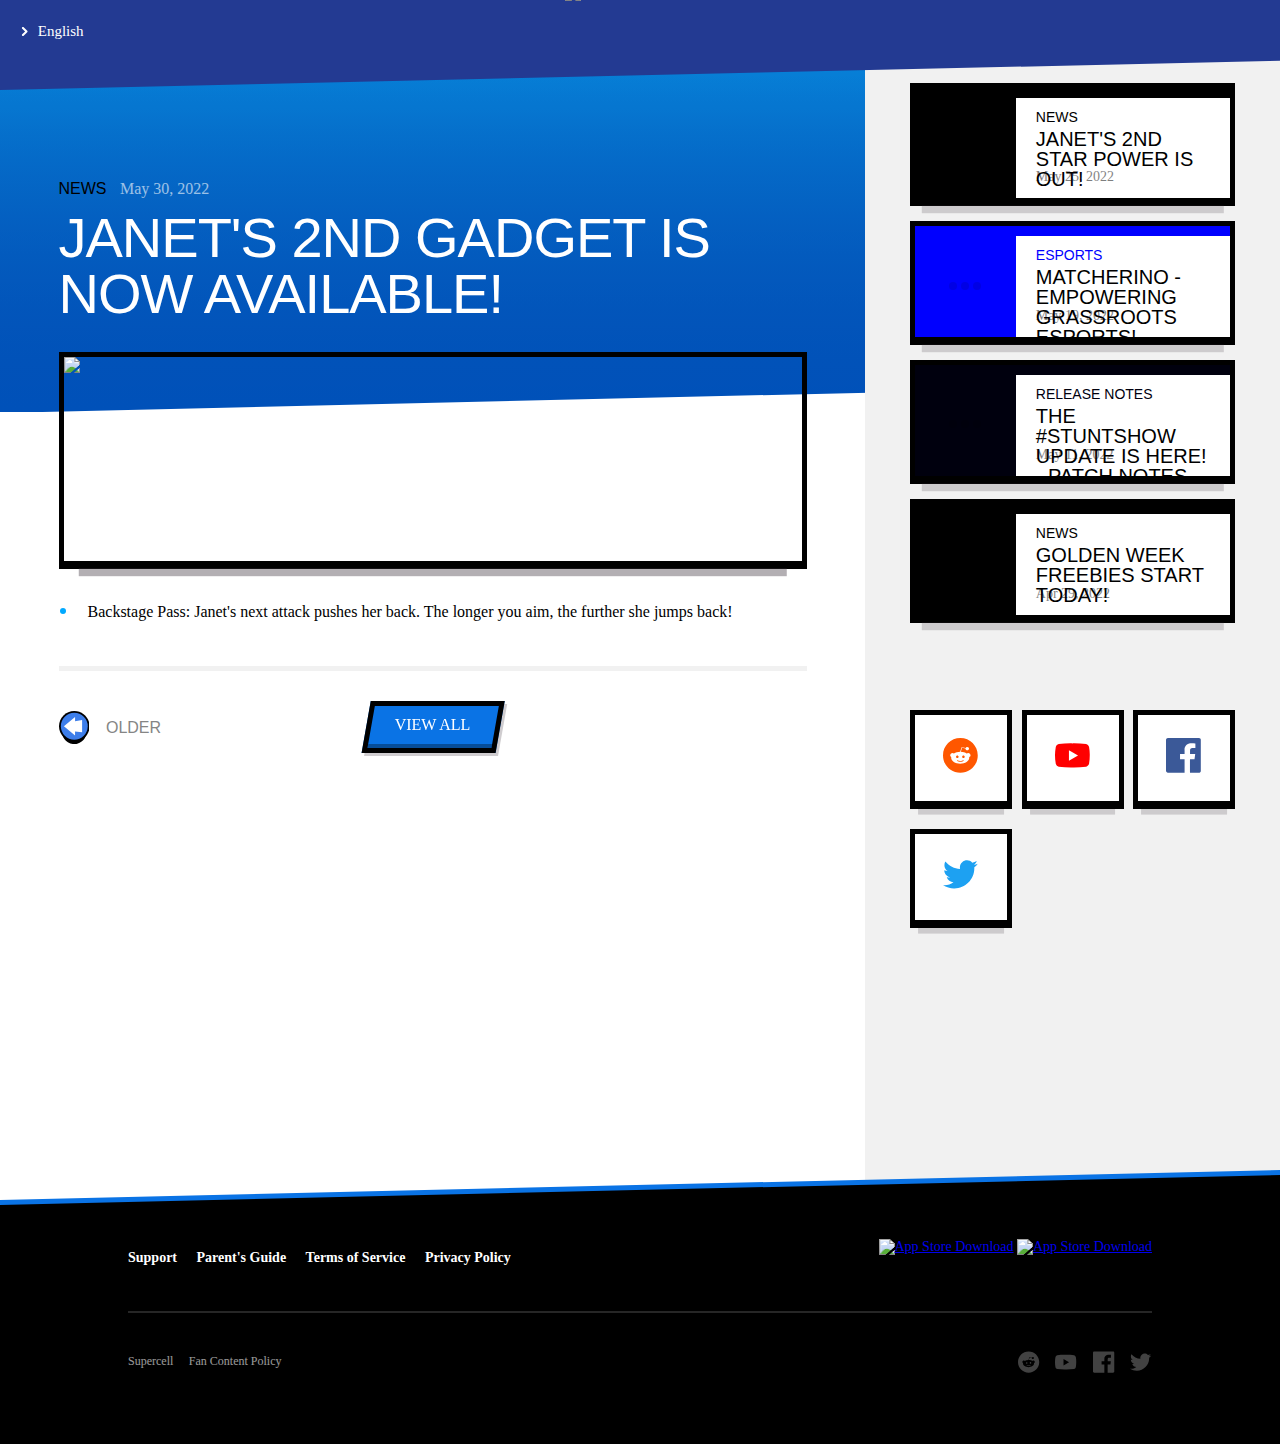
==== commit fb899531: "Update some stuff" ====
--- a/news/Janets-gadget-is-out.html
+++ b/news/Janets-gadget-is-out.html
@@ -1,4 +1,3 @@
-
 <!DOCTYPE html>
 <html lang="en">
 <head>
@@ -145,19 +144,19 @@
 										<div class="Languagebar-item"></div>
 										<div class="Languagebar-content">
 
-																							<a  href="https://blog.brawlstars.com/de/">Deutsch</a>
+																							<a  href="../index.html">Deutsch</a>
 																							<a class="selected" href="../index.html">English</a>
-																							<a  href="https://blog.brawlstars.com/ko/">한국어</a>
-																							<a  href="https://blog.brawlstars.com/ja/">日本語</a>
-																							<a  href="https://blog.brawlstars.com/zh/">繁體中文</a>
-																							<a  href="https://blog.brawlstars.com/es/">Español</a>
-																							<a  href="https://blog.brawlstars.com/fr/">Français</a>
-																							<a  href="https://blog.brawlstars.com/id/">Bahasa Indonesia</a>
-																							<a  href="https://blog.brawlstars.com/it/">Italiano</a>
-																							<a  href="https://blog.brawlstars.com/pt/">Português</a>
-																							<a  href="https://blog.brawlstars.com/ru/">русский</a>
-																							<a  href="https://blog.brawlstars.com/tr/">Türkçe</a>
-																							<a  href="https://blog.brawlstars.com/pl/">Polski</a>
+																							<a  href="../index.html">한국어</a>
+																							<a  href="../index.html">日本語</a>
+																							<a  href="../index.html">繁體中文</a>
+																							<a  href="../index.html">Español</a>
+																							<a  href="../index.html">Français</a>
+																							<a  href="../index.html">Bahasa Indonesia</a>
+																							<a  href="../index.html">Italiano</a>
+																							<a  href="../index.html">Português</a>
+																							<a  href="../index.html">русский</a>
+																							<a  href="../index.html">Türkçe</a>
+																							<a  href="../index.html">Polski</a>
 											
 										</div>
 										<div class="Languagebar-item"></div>
@@ -310,7 +309,7 @@
 		<div class="home-news-primary-item-category-bar" style="background-color:#0000ff;"></div>
                             
         
-            <a href="https://blog.brawlstars.com/blog/esports/matcherino-empowering-grassroots-esports.html" target="_self" class="js-click" data-category="Home" data-label="Primary - Image - Matcherino - Empowering Grassroots Esports!">
+            <a href="matcherino-empowering.html" target="_self" class="js-click" data-category="Home" data-label="Primary - Image - Matcherino - Empowering Grassroots Esports!">
                 <picture class="home-news-primary-item-picture" style="background-color:#0000ff;">
                     <source data-srcset="https://blog.brawlstars.com/uploaded-images/_180x180_crop_center-center_90/998101393_1652961812.png?mtime=20220519120332, https://blog.brawlstars.com/uploaded-images/_360x360_crop_center-center_90/998101393_1652961812.png?mtime=20220519120332 2x" media="(max-width: 599px)">
                     <source data-srcset="https://blog.brawlstars.com/uploaded-images/_400x224_crop_center-center_90/998101393_1652961812.png?mtime=20220519120332, https://blog.brawlstars.com/uploaded-images/_800x448_crop_center-center_90/998101393_1652961812.png?mtime=20220519120332 2x" media="(max-width: 1023px)">
@@ -336,10 +335,10 @@
                 </picture>
             </a>
                 <div class="home-news-primary-item-content ">
-            <a href="https://blog.brawlstars.com/blog/esports/" class="home-news-primary-item-content-category " style="background-color:#0000ff;">
+            <a href="matcherino-empowering.html" class="home-news-primary-item-content-category " style="background-color:#0000ff;">
                 <h4 style="color:#0000ff;">Esports</h4>
             </a>
-            <h3><a href="https://blog.brawlstars.com/blog/esports/matcherino-empowering-grassroots-esports.html" target="_self" class="js-click" data-category="Home" data-label="Primary - Title - Matcherino - Empowering Grassroots Esports!">Matcherino - Empowering Grassroots Esports!</a></h3>
+            <h3><a href="matcherino-empowering.html" target="_self" class="js-click" data-category="Home" data-label="Primary - Title - Matcherino - Empowering Grassroots Esports!">Matcherino - Empowering Grassroots Esports!</a></h3>
 			 <p class="home-news-primary-item-date">May 19, 2022</p>
             
         </div>
@@ -353,7 +352,7 @@
 		<div class="home-news-primary-item-category-bar" style="background-color:#00000e;"></div>
                             
         
-            <a href="https://blog.brawlstars.com/blog/release-notes/the-stuntshow-update-is-here-patch-notes.html" target="_self" class="js-click" data-category="Home" data-label="Primary - Image - The #Stuntshow update is here! - Patch Notes">
+            <a href="stuntshow-update.html" target="_self" class="js-click" data-category="Home" data-label="Primary - Image - The #Stuntshow update is here! - Patch Notes">
                 <picture class="home-news-primary-item-picture" style="background-color:#00000e;">
                     <source data-srcset="https://blog.brawlstars.com/uploaded-images/_180x180_crop_center-center_90/1622920523_1651039597.jpg?mtime=20220427060637, https://blog.brawlstars.com/uploaded-images/_360x360_crop_center-center_90/1622920523_1651039597.jpg?mtime=20220427060637 2x" media="(max-width: 599px)">
                     <source data-srcset="https://blog.brawlstars.com/uploaded-images/_400x224_crop_center-center_90/1622920523_1651039597.jpg?mtime=20220427060637, https://blog.brawlstars.com/uploaded-images/_800x448_crop_center-center_90/1622920523_1651039597.jpg?mtime=20220427060637 2x" media="(max-width: 1023px)">
@@ -379,10 +378,10 @@
                 </picture>
             </a>
                 <div class="home-news-primary-item-content ">
-            <a href="https://blog.brawlstars.com/blog/release-notes/" class="home-news-primary-item-content-category " style="background-color:#00000e;">
+            <a href="stuntshow-update.html" class="home-news-primary-item-content-category " style="background-color:#00000e;">
                 <h4 style="color:#00000e;">Release Notes</h4>
             </a>
-            <h3><a href="https://blog.brawlstars.com/blog/release-notes/the-stuntshow-update-is-here-patch-notes.html" target="_self" class="js-click" data-category="Home" data-label="Primary - Title - The #Stuntshow update is here! - Patch Notes">The #Stuntshow update is here! - Patch Notes</a></h3>
+            <h3><a href="stuntshow-update.html" target="_self" class="js-click" data-category="Home" data-label="Primary - Title - The #Stuntshow update is here! - Patch Notes">The #Stuntshow update is here! - Patch Notes</a></h3>
 			 <p class="home-news-primary-item-date">May 11, 2022</p>
             
         </div>
@@ -396,7 +395,7 @@
 		<div class="home-news-primary-item-category-bar" style="background-color:#000000;"></div>
                             
         
-            <a href="https://blog.brawlstars.com/blog/news/golden-week-freebies.html" target="_self" class="js-click" data-category="Home" data-label="Primary - Image - Golden Week Freebies start today!">
+            <a href="golden-week-freebies.html" target="_self" class="js-click" data-category="Home" data-label="Primary - Image - Golden Week Freebies start today!">
                 <picture class="home-news-primary-item-picture" style="background-color:#000000;">
                     <source data-srcset="https://blog.brawlstars.com/uploaded-images/_180x180_crop_center-center_90/967715710_1651216071.jpg?mtime=20220429070751, https://blog.brawlstars.com/uploaded-images/_360x360_crop_center-center_90/967715710_1651216071.jpg?mtime=20220429070751 2x" media="(max-width: 599px)">
                     <source data-srcset="https://blog.brawlstars.com/uploaded-images/_400x224_crop_center-center_90/967715710_1651216071.jpg?mtime=20220429070751, https://blog.brawlstars.com/uploaded-images/_800x448_crop_center-center_90/967715710_1651216071.jpg?mtime=20220429070751 2x" media="(max-width: 1023px)">
@@ -422,7 +421,7 @@
                 </picture>
             </a>
                 <div class="home-news-primary-item-content ">
-            <a href="https://blog.brawlstars.com/blog/news/" class="home-news-primary-item-content-category " style="background-color:#000000;">
+            <a href="golden-week-freebies.html" class="home-news-primary-item-content-category " style="background-color:#000000;">
                 <h4 style="color:#000000;">News</h4>
             </a>
             <h3><a href="https://blog.brawlstars.com/blog/news/golden-week-freebies.html" target="_self" class="js-click" data-category="Home" data-label="Primary - Title - Golden Week Freebies start today!">Golden Week Freebies start today!</a></h3>
